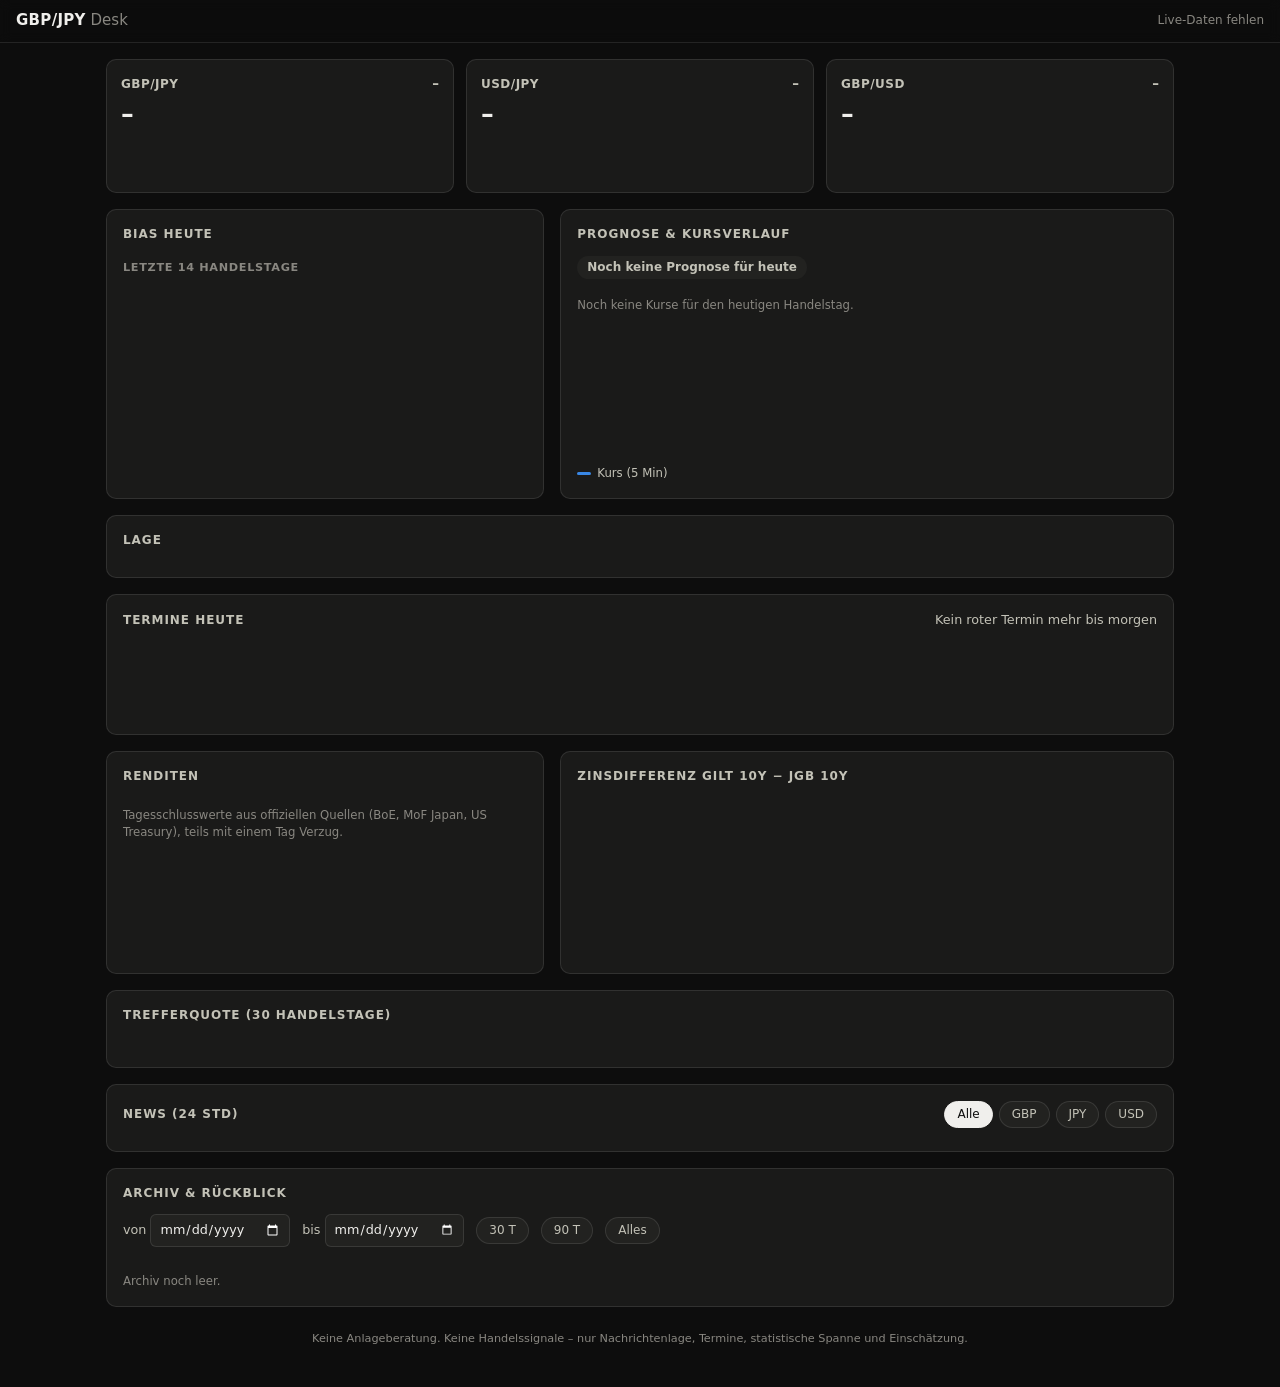
==== web/index.html @ 7fa18aa7 "FX-Server: Alarm, Morgenreport, Trefferauswertung, Dashboard, Auto-Update Co-Authored-By: Claude Opu" ====
<!doctype html>
<html lang="de">
<head>
<meta charset="utf-8">
<meta name="viewport" content="width=device-width, initial-scale=1, viewport-fit=cover">
<meta name="robots" content="noindex, nofollow, noarchive">
<meta name="referrer" content="no-referrer">
<meta name="theme-color" content="#0d0d0d">
<title>GBP/JPY Desk</title>
<link rel="icon" href="data:image/svg+xml,%3Csvg xmlns=%22http://www.w3.org/2000/svg%22 viewBox=%220 0 16 16%22%3E%3Crect width=%2216%22 height=%2216%22 rx=%223%22 fill=%22%231a1a19%22/%3E%3Cpath d=%22M2 11 L6 7 L9 9 L14 4%22 stroke=%22%233987e5%22 stroke-width=%222%22 fill=%22none%22/%3E%3C/svg%3E">
<link rel="stylesheet" href="style.css">
</head>
<body>
<header class="top">
  <div class="brand"><span class="pair">GBP/JPY</span> <span class="desk">Desk</span></div>
  <div class="meta"><span id="stand">lädt …</span></div>
</header>

<main>
  <!-- Live-Kacheln -->
  <section class="tiles" id="tiles" aria-label="Live-Kurse"></section>

  <!-- Bias + Prognose -->
  <section class="grid2">
    <article class="card" id="bias-card">
      <h2>Bias heute</h2>
      <div id="bias"></div>
      <h3>Letzte 14 Handelstage</h3>
      <div id="bias-hist" class="biashist"></div>
    </article>
    <article class="card" id="prog-card">
      <h2>Prognose &amp; Kursverlauf</h2>
      <div id="prog-status"></div>
      <div id="prog-chart" class="chart"></div>
      <div id="prog-legend" class="legend"></div>
    </article>
  </section>

  <!-- Lage -->
  <section class="card" id="lage-card">
    <h2>Lage</h2>
    <div id="lage"></div>
  </section>

  <!-- Termine -->
  <section class="card" id="termine-card">
    <div class="cardhead"><h2>Termine heute</h2><div id="countdown" class="countdown"></div></div>
    <div id="timeline" class="timeline"></div>
    <div id="termin-detail" class="detail" hidden></div>
    <div id="termin-liste" class="tlist"></div>
  </section>

  <!-- Renditen -->
  <section class="grid2">
    <article class="card">
      <h2>Renditen</h2>
      <div class="tablebox"><table class="ytable" id="ytable"></table></div>
      <p class="hint">Tagesschlusswerte aus offiziellen Quellen (BoE, MoF Japan, US Treasury), teils mit einem Tag Verzug.</p>
    </article>
    <article class="card">
      <h2>Zinsdifferenz Gilt 10y − JGB 10y</h2>
      <div id="spread-chart" class="chart"></div>
    </article>
  </section>

  <!-- Treffer -->
  <section class="card" id="treffer-card">
    <h2>Trefferquote (30 Handelstage)</h2>
    <div id="kpis" class="kpis"></div>
    <div class="tablebox"><table class="etable" id="last10"></table></div>
  </section>

  <!-- News -->
  <section class="card">
    <div class="cardhead"><h2>News (24 Std)</h2>
      <div class="chips" id="news-filter" role="group" aria-label="Filter">
        <button class="chip on" data-f="ALL">Alle</button><button class="chip" data-f="GBP">GBP</button><button class="chip" data-f="JPY">JPY</button><button class="chip" data-f="USD">USD</button>
      </div></div>
    <ul id="news" class="news"></ul>
  </section>

  <!-- Archiv -->
  <section class="card" id="archiv-card">
    <h2>Archiv &amp; Rückblick</h2>
    <div class="filters">
      <label>von <input type="date" id="von"></label>
      <label>bis <input type="date" id="bis"></label>
      <button class="chip" id="zeitraum-30">30 T</button><button class="chip" id="zeitraum-90">90 T</button><button class="chip" id="zeitraum-all">Alles</button>
    </div>
    <div id="archiv-kpis" class="kpis small"></div>
    <div id="archiv-liste" class="archiv"></div>
  </section>

  <footer class="foot" id="foot">Keine Anlageberatung. Keine Handelssignale – nur Nachrichtenlage, Termine, statistische Spanne und Einschätzung.</footer>
</main>

<div id="tip" class="tip" hidden></div>
<script src="app.js"></script>
</body>
</html>
---- web/style.css ----
/* Dunkles Desk-Layout: ruhige Graustufen, Farbe nur für Daten und Status */
:root {
  color-scheme: dark;
  --page: #0d0d0d;
  --surface: #1a1a19;
  --surface-2: #222220;
  --ink: #f0efec;
  --ink-2: #c3c2b7;
  --muted: #898781;
  --grid: #2c2c2a;
  --axis: #383835;
  --line: rgba(255, 255, 255, 0.10);
  --series: #3987e5;      /* Kurs */
  --series-2: #d95926;    /* Zielkurs */
  --band: rgba(57, 135, 229, 0.16);
  --good: #0ca30c;
  --bad: #d03b3b;
  --warn: #fab219;
  --neutral: #6f6e68;
  --font: system-ui, -apple-system, "Segoe UI", Roboto, sans-serif;
  --mono: ui-monospace, "SF Mono", Menlo, Consolas, monospace;
}
* { box-sizing: border-box; }
html, body { margin: 0; background: var(--page); color: var(--ink); font-family: var(--font); font-size: 15px; line-height: 1.45; }
body { padding-bottom: env(safe-area-inset-bottom, 0px); }
h2 { font-size: 0.8rem; text-transform: uppercase; letter-spacing: 0.08em; color: var(--ink-2); margin: 0 0 12px; font-weight: 600; }
h3 { font-size: 0.75rem; text-transform: uppercase; letter-spacing: 0.06em; color: var(--muted); margin: 16px 0 8px; font-weight: 600; }
button { font: inherit; color: inherit; }
a { color: var(--ink); }

.top { position: sticky; top: 0; z-index: 5; display: flex; justify-content: space-between; align-items: center; gap: 12px;
  padding: calc(env(safe-area-inset-top, 0px) + 10px) 16px 10px; background: rgba(13,13,13,0.92); backdrop-filter: blur(6px);
  border-bottom: 1px solid var(--line); }
.brand .pair { font-weight: 700; letter-spacing: 0.02em; }
.brand .desk { color: var(--muted); }
.meta { font-size: 0.8rem; color: var(--muted); text-align: right; }
.meta .dot { display: inline-block; width: 8px; height: 8px; border-radius: 50%; margin-right: 6px; background: var(--good); }
.meta .dot.stale { background: var(--warn); }

main { max-width: 1100px; margin: 0 auto; padding: 16px; display: flex; flex-direction: column; gap: 16px; }
.card { background: var(--surface); border: 1px solid var(--line); border-radius: 10px; padding: 16px; min-width: 0; }
.cardhead { display: flex; justify-content: space-between; align-items: baseline; gap: 12px; flex-wrap: wrap; margin-bottom: 4px; }
.cardhead h2 { margin-bottom: 8px; }
.grid2 { display: grid; grid-template-columns: minmax(0, 1fr) minmax(0, 1.4fr); gap: 16px; }
@media (max-width: 820px) { .grid2 { grid-template-columns: minmax(0, 1fr); } }
.hint { color: var(--muted); font-size: 0.78rem; margin: 10px 0 0; }

/* Kacheln */
.tiles { display: grid; grid-template-columns: repeat(3, minmax(0, 1fr)); gap: 12px; }
@media (max-width: 620px) { .tiles { grid-template-columns: minmax(0, 1fr); } }
.tile { background: var(--surface); border: 1px solid var(--line); border-radius: 10px; padding: 14px 14px 10px; display: grid;
  grid-template-columns: 1fr auto; gap: 2px 12px; align-items: end; }
.tile .name { color: var(--ink-2); font-size: 0.8rem; font-weight: 600; letter-spacing: 0.04em; }
.tile .price { font-size: 1.7rem; font-weight: 650; font-variant-numeric: tabular-nums; }
.tile .chg { font-size: 0.9rem; font-weight: 600; font-variant-numeric: tabular-nums; text-align: right; }
.tile .spark { grid-column: 1 / -1; height: 42px; margin-top: 6px; }
.up { color: var(--good); } .down { color: var(--bad); } .flat { color: var(--ink-2); }

/* Bias */
.gauge { position: relative; margin: 8px 0 6px; }
.gauge .bar { display: grid; grid-template-columns: repeat(5, 1fr); gap: 2px; height: 14px; border-radius: 7px; overflow: hidden; }
.gauge .bar span { opacity: 0.35; }
.gauge .bar span.on { opacity: 1; }
.gauge .labels { display: grid; grid-template-columns: repeat(5, 1fr); font-size: 0.68rem; color: var(--muted); margin-top: 6px; text-align: center; }
.gauge .needle { position: absolute; top: -6px; width: 4px; height: 26px; background: var(--ink); border-radius: 2px; transform: translateX(-50%);
  box-shadow: 0 0 0 2px var(--surface); }
.biasword { font-size: 1.6rem; font-weight: 700; margin: 4px 0 2px; }
.reason { color: var(--ink-2); margin: 6px 0 0; }
.biashist { display: grid; grid-template-columns: repeat(14, minmax(0, 1fr)); gap: 4px; }
.biashist .d { display: flex; flex-direction: column; align-items: center; gap: 3px; font-size: 0.62rem; color: var(--muted); cursor: default; }
.biashist .sq { width: 100%; aspect-ratio: 1; max-width: 26px; border-radius: 4px; display: grid; place-items: center; font-size: 0.7rem; color: var(--page); font-weight: 700; }

/* Charts */
.chart { width: 100%; min-height: 160px; position: relative; }
.chart svg { display: block; width: 100%; height: auto; overflow: visible; }
.chart text { fill: var(--muted); font-size: 10px; font-family: var(--font); font-variant-numeric: tabular-nums; }
.legend { display: flex; flex-wrap: wrap; gap: 6px 16px; font-size: 0.78rem; color: var(--ink-2); margin-top: 8px; }
.legend i { display: inline-block; width: 14px; height: 3px; border-radius: 2px; vertical-align: middle; margin-right: 6px; }
.legend i.band { height: 10px; background: var(--band); border: 1px solid rgba(57,135,229,0.5); }
.pill { display: inline-flex; align-items: center; gap: 6px; padding: 3px 10px; border-radius: 999px; font-size: 0.8rem; font-weight: 600; margin-bottom: 8px; }
.pill.good { background: rgba(12,163,12,0.15); color: #5fd45f; }
.pill.bad { background: rgba(208,59,59,0.18); color: #f08a8a; }
.pill.neutral { background: var(--surface-2); color: var(--ink-2); }
.tip { position: fixed; z-index: 20; pointer-events: none; background: #2a2a28; border: 1px solid var(--line); color: var(--ink);
  border-radius: 6px; padding: 6px 8px; font-size: 0.78rem; white-space: nowrap; font-variant-numeric: tabular-nums; }

/* Lage */
#lage p { margin: 0 0 8px; max-width: 75ch; }
#lage b { color: var(--ink-2); font-weight: 600; margin-right: 4px; }
.missing { color: var(--warn); font-size: 0.82rem; }

/* Termine */
.countdown { font-size: 0.85rem; color: var(--ink-2); font-variant-numeric: tabular-nums; }
.countdown b { color: var(--ink); }
.timeline { position: relative; height: 64px; margin: 10px 4px 4px; }
.timeline .axis { position: absolute; left: 0; right: 0; top: 30px; height: 2px; background: var(--axis); }
.timeline .tick { position: absolute; top: 40px; font-size: 0.65rem; color: var(--muted); transform: translateX(-50%); }
.timeline .now { position: absolute; top: 8px; height: 46px; width: 2px; background: var(--ink); }
.timeline .now::after { content: "jetzt"; position: absolute; top: -10px; left: 50%; transform: translateX(-50%); font-size: 0.6rem; color: var(--ink-2); }
.timeline .ev { position: absolute; top: 22px; width: 18px; height: 18px; margin-left: -9px; border-radius: 50%; border: 2px solid var(--surface);
  cursor: pointer; display: grid; place-items: center; font-size: 10px; padding: 0; }
.timeline .ev.high { background: var(--bad); } .timeline .ev.medium { background: var(--warn); }
.timeline .ev.past { opacity: 0.45; }
.timeline .ev:focus-visible, .chip:focus-visible, input:focus-visible { outline: 2px solid var(--series); outline-offset: 2px; }
.detail { background: var(--surface-2); border-radius: 8px; padding: 10px 12px; margin: 8px 0; font-size: 0.88rem; }
.detail .t { font-weight: 600; }
.detail .vals { display: flex; gap: 14px; flex-wrap: wrap; color: var(--ink-2); margin: 4px 0; font-variant-numeric: tabular-nums; }
.tlist { display: flex; flex-direction: column; margin-top: 6px; }
.tlist .row { display: grid; grid-template-columns: 46px 16px 28px minmax(0, 1fr); gap: 8px; align-items: baseline; padding: 7px 0;
  border-top: 1px solid var(--grid); font-size: 0.88rem; cursor: pointer; }
.tlist .row .time { font-variant-numeric: tabular-nums; color: var(--ink-2); }
.tlist .row .imp { width: 10px; height: 10px; border-radius: 50%; align-self: center; }
.tlist .row .imp.high { background: var(--bad); } .tlist .row .imp.medium { background: var(--warn); }
.tlist .row .fx { color: var(--muted); font-size: 0.75rem; }
.tlist .row.past { color: var(--muted); }
.tlist .empty { color: var(--muted); padding: 8px 0; }

/* Tabellen */
.tablebox { overflow-x: auto; }
table { width: 100%; border-collapse: collapse; font-size: 0.86rem; font-variant-numeric: tabular-nums; }
th { text-align: left; color: var(--muted); font-weight: 500; font-size: 0.72rem; text-transform: uppercase; letter-spacing: 0.05em; padding: 6px 8px; border-bottom: 1px solid var(--axis); }
td { padding: 7px 8px; border-bottom: 1px solid var(--grid); white-space: nowrap; }
td.num, th.num { text-align: right; }
td.spark { width: 110px; }
.ok { color: #5fd45f; } .no { color: #f08a8a; }

/* KPIs */
.kpis { display: grid; grid-template-columns: repeat(4, minmax(0, 1fr)); gap: 12px; margin-bottom: 14px; }
@media (max-width: 620px) { .kpis { grid-template-columns: repeat(2, minmax(0, 1fr)); } }
.kpi { background: var(--surface-2); border-radius: 8px; padding: 10px 12px; }
.kpi .v { font-size: 1.5rem; font-weight: 650; }
.kpi .l { font-size: 0.75rem; color: var(--muted); }
.kpi .c { font-size: 0.72rem; color: var(--ink-2); margin-top: 2px; }
.kpis.small .v { font-size: 1.2rem; }

/* News */
.chips { display: flex; gap: 6px; flex-wrap: wrap; }
.chip { background: var(--surface-2); border: 1px solid var(--line); border-radius: 999px; padding: 4px 12px; font-size: 0.8rem; cursor: pointer; color: var(--ink-2); }
.chip.on { background: var(--ink); color: var(--page); border-color: var(--ink); }
.news { list-style: none; margin: 0; padding: 0; }
.news li { padding: 10px 0; border-top: 1px solid var(--grid); }
.news .head { display: flex; gap: 8px; font-size: 0.75rem; color: var(--muted); flex-wrap: wrap; align-items: center; }
.news .title { display: block; margin: 3px 0; color: var(--ink); text-decoration: none; font-weight: 550; }
.news .title:hover { text-decoration: underline; }
.news .note { color: var(--ink-2); font-size: 0.86rem; }
.tag { border-radius: 4px; padding: 1px 6px; font-size: 0.7rem; font-weight: 700; }
.tag.plus { background: rgba(12,163,12,0.15); color: #5fd45f; }
.tag.minus { background: rgba(208,59,59,0.18); color: #f08a8a; }
.tag.neutral { background: var(--surface-2); color: var(--ink-2); }

/* Archiv */
.filters { display: flex; gap: 8px 12px; flex-wrap: wrap; align-items: center; margin-bottom: 12px; font-size: 0.85rem; color: var(--ink-2); }
.filters input { background: var(--surface-2); color: var(--ink); border: 1px solid var(--line); border-radius: 6px; padding: 5px 8px; font: inherit; }
.archiv details { border-top: 1px solid var(--grid); padding: 8px 0; }
.archiv summary { cursor: pointer; display: grid; grid-template-columns: 92px minmax(0, 1fr) auto; gap: 10px; align-items: baseline; font-size: 0.88rem; font-variant-numeric: tabular-nums; }
.archiv summary .b { color: var(--ink-2); overflow: hidden; text-overflow: ellipsis; white-space: nowrap; }
.archiv pre { white-space: pre-wrap; font-family: var(--font); font-size: 0.84rem; color: var(--ink-2); background: var(--surface-2); padding: 10px 12px; border-radius: 8px; margin: 8px 0 0; }
.foot { color: var(--muted); font-size: 0.75rem; text-align: center; padding: 8px 0 24px; }
@media (prefers-reduced-motion: reduce) { * { transition: none !important; animation: none !important; } }
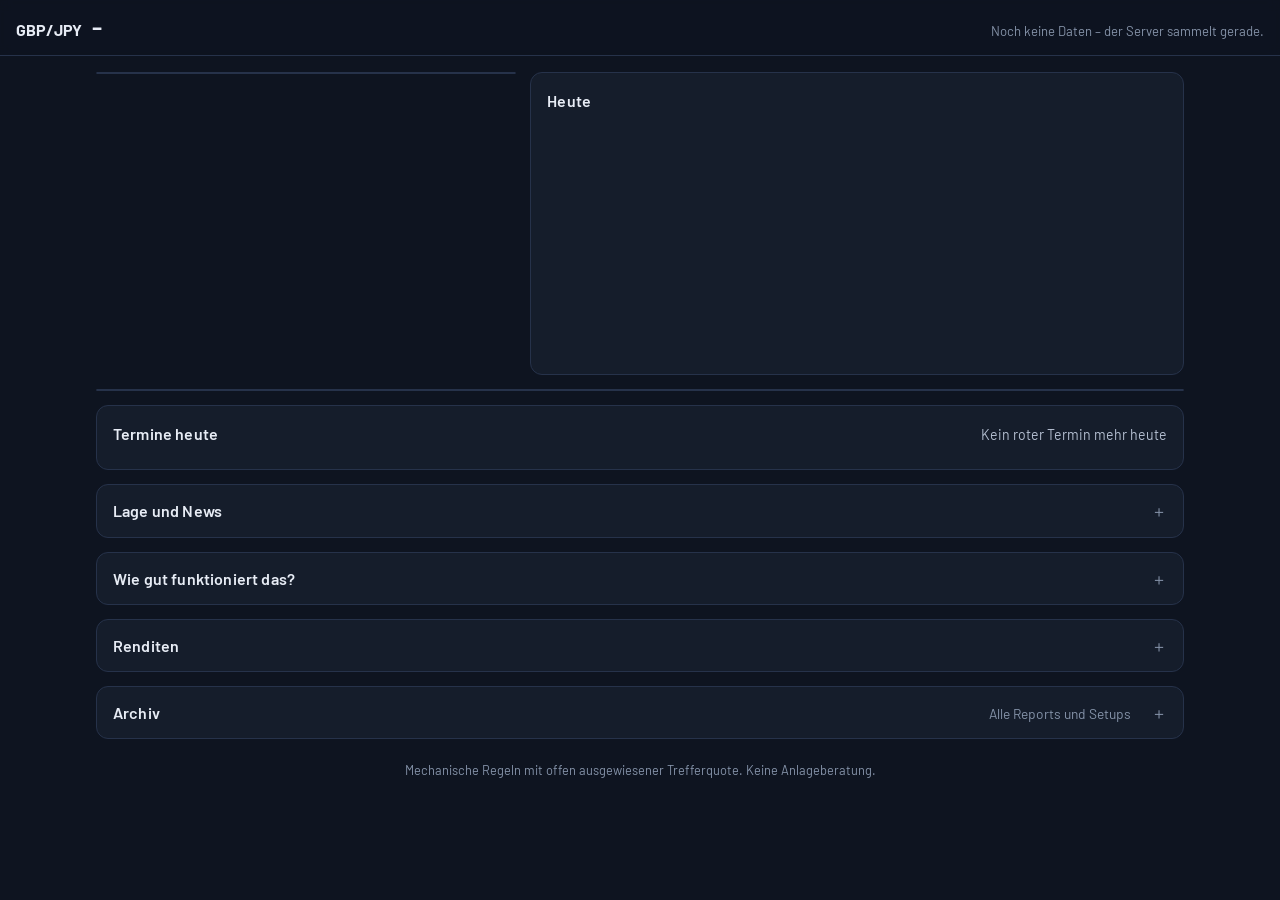
==== commit d68d130f: "Tages-Setup mit Backtest, kalibrierte Prognose, neues Dashboard - Backtest von 5 Setups auf GBP/JPY " ====
--- a/web/index.html
+++ b/web/index.html
@@ -5,93 +5,79 @@
 <meta name="viewport" content="width=device-width, initial-scale=1, viewport-fit=cover">
 <meta name="robots" content="noindex, nofollow, noarchive">
 <meta name="referrer" content="no-referrer">
-<meta name="theme-color" content="#0d0d0d">
-<title>GBP/JPY Desk</title>
-<link rel="icon" href="data:image/svg+xml,%3Csvg xmlns=%22http://www.w3.org/2000/svg%22 viewBox=%220 0 16 16%22%3E%3Crect width=%2216%22 height=%2216%22 rx=%223%22 fill=%22%231a1a19%22/%3E%3Cpath d=%22M2 11 L6 7 L9 9 L14 4%22 stroke=%22%233987e5%22 stroke-width=%222%22 fill=%22none%22/%3E%3C/svg%3E">
+<meta name="theme-color" content="#0e1420">
+<title>GBP/JPY Tagesplan</title>
+<link rel="icon" href="data:image/svg+xml,%3Csvg xmlns=%22http://www.w3.org/2000/svg%22 viewBox=%220 0 16 16%22%3E%3Crect width=%2216%22 height=%2216%22 rx=%223%22 fill=%22%230e1420%22/%3E%3Cpath d=%22M2 11 L6 7 L9 9 L14 4%22 stroke=%22%23f2b84b%22 stroke-width=%222%22 fill=%22none%22/%3E%3C/svg%3E">
+<link rel="preconnect" href="https://fonts.googleapis.com">
+<link rel="preconnect" href="https://fonts.gstatic.com" crossorigin>
+<link rel="stylesheet" href="https://fonts.googleapis.com/css2?family=Barlow:wght@400;500;600;700&family=Barlow+Semi+Condensed:wght@500;600;700&display=swap">
 <link rel="stylesheet" href="style.css">
 </head>
 <body>
-<header class="top">
-  <div class="brand"><span class="pair">GBP/JPY</span> <span class="desk">Desk</span></div>
-  <div class="meta"><span id="stand">lädt …</span></div>
+<header class="kopf">
+  <div class="kurs">
+    <span class="paar">GBP/JPY</span>
+    <span class="preis" id="k-preis">–</span>
+    <span class="chg" id="k-chg"></span>
+  </div>
+  <div class="stand" id="stand">lädt …</div>
 </header>
 
 <main>
-  <!-- Live-Kacheln -->
-  <section class="tiles" id="tiles" aria-label="Live-Kurse"></section>
+  <div class="oben">
+    <section class="ticket" id="ticket" aria-live="polite"></section>
+    <section class="karte chartkarte">
+      <div class="chartkopf"><h2>Heute</h2><div class="legende" id="legende"></div></div>
+      <div id="chart" class="chart"></div>
+    </section>
+  </div>
 
-  <!-- Bias + Prognose -->
-  <section class="grid2">
-    <article class="card" id="bias-card">
-      <h2>Bias heute</h2>
-      <div id="bias"></div>
-      <h3>Letzte 14 Handelstage</h3>
-      <div id="bias-hist" class="biashist"></div>
-    </article>
-    <article class="card" id="prog-card">
-      <h2>Prognose &amp; Kursverlauf</h2>
-      <div id="prog-status"></div>
-      <div id="prog-chart" class="chart"></div>
-      <div id="prog-legend" class="legend"></div>
-    </article>
+  <section class="blick" id="blick" aria-label="Tag auf einen Blick"></section>
+
+  <section class="karte">
+    <div class="zeile-kopf"><h2>Termine heute</h2><span class="countdown" id="countdown"></span></div>
+    <div id="termine"></div>
   </section>
 
-  <!-- Lage -->
-  <section class="card" id="lage-card">
-    <h2>Lage</h2>
-    <div id="lage"></div>
-  </section>
+  <details class="mehr" id="d-lage">
+    <summary><h2>Lage und News</h2><span class="sumhint" id="sum-lage"></span></summary>
+    <div class="inhalt">
+      <div id="lage"></div>
+      <div class="filter" id="news-filter" role="group" aria-label="News filtern">
+        <button class="chip an" data-f="ALL">Alle</button><button class="chip" data-f="GBP">GBP</button><button class="chip" data-f="JPY">JPY</button><button class="chip" data-f="USD">USD</button>
+      </div>
+      <ul id="news" class="news"></ul>
+    </div>
+  </details>
 
-  <!-- Termine -->
-  <section class="card" id="termine-card">
-    <div class="cardhead"><h2>Termine heute</h2><div id="countdown" class="countdown"></div></div>
-    <div id="timeline" class="timeline"></div>
-    <div id="termin-detail" class="detail" hidden></div>
-    <div id="termin-liste" class="tlist"></div>
-  </section>
+  <details class="mehr" id="d-bilanz">
+    <summary><h2>Wie gut funktioniert das?</h2><span class="sumhint" id="sum-bilanz"></span></summary>
+    <div class="inhalt" id="bilanz"></div>
+  </details>
 
-  <!-- Renditen -->
-  <section class="grid2">
-    <article class="card">
-      <h2>Renditen</h2>
-      <div class="tablebox"><table class="ytable" id="ytable"></table></div>
-      <p class="hint">Tagesschlusswerte aus offiziellen Quellen (BoE, MoF Japan, US Treasury), teils mit einem Tag Verzug.</p>
-    </article>
-    <article class="card">
-      <h2>Zinsdifferenz Gilt 10y − JGB 10y</h2>
-      <div id="spread-chart" class="chart"></div>
-    </article>
-  </section>
+  <details class="mehr">
+    <summary><h2>Renditen</h2><span class="sumhint" id="sum-renditen"></span></summary>
+    <div class="inhalt">
+      <div class="tabbox"><table id="renditen"></table></div>
+      <h3>Zinsabstand Gilt 10y minus JGB 10y</h3>
+      <div id="spread" class="chart klein"></div>
+    </div>
+  </details>
 
-  <!-- Treffer -->
-  <section class="card" id="treffer-card">
-    <h2>Trefferquote (30 Handelstage)</h2>
-    <div id="kpis" class="kpis"></div>
-    <div class="tablebox"><table class="etable" id="last10"></table></div>
-  </section>
+  <details class="mehr" id="d-archiv">
+    <summary><h2>Archiv</h2><span class="sumhint">Alle Reports und Setups</span></summary>
+    <div class="inhalt">
+      <div class="filter">
+        <label>von <input type="date" id="von"></label>
+        <label>bis <input type="date" id="bis"></label>
+        <button class="chip" id="z30">30 Tage</button><button class="chip" id="z90">90 Tage</button><button class="chip" id="zalle">Alles</button>
+      </div>
+      <div id="archiv-kpis" class="kpis"></div>
+      <div id="archiv"></div>
+    </div>
+  </details>
 
-  <!-- News -->
-  <section class="card">
-    <div class="cardhead"><h2>News (24 Std)</h2>
-      <div class="chips" id="news-filter" role="group" aria-label="Filter">
-        <button class="chip on" data-f="ALL">Alle</button><button class="chip" data-f="GBP">GBP</button><button class="chip" data-f="JPY">JPY</button><button class="chip" data-f="USD">USD</button>
-      </div></div>
-    <ul id="news" class="news"></ul>
-  </section>
-
-  <!-- Archiv -->
-  <section class="card" id="archiv-card">
-    <h2>Archiv &amp; Rückblick</h2>
-    <div class="filters">
-      <label>von <input type="date" id="von"></label>
-      <label>bis <input type="date" id="bis"></label>
-      <button class="chip" id="zeitraum-30">30 T</button><button class="chip" id="zeitraum-90">90 T</button><button class="chip" id="zeitraum-all">Alles</button>
-    </div>
-    <div id="archiv-kpis" class="kpis small"></div>
-    <div id="archiv-liste" class="archiv"></div>
-  </section>
-
-  <footer class="foot" id="foot">Keine Anlageberatung. Keine Handelssignale – nur Nachrichtenlage, Termine, statistische Spanne und Einschätzung.</footer>
+  <p class="fuss" id="fuss">Mechanische Regeln mit offen ausgewiesener Trefferquote. Keine Anlageberatung.</p>
 </main>
 
 <div id="tip" class="tip" hidden></div>
--- a/web/style.css
+++ b/web/style.css
@@ -1,159 +1,151 @@
-/* Dunkles Desk-Layout: ruhige Graustufen, Farbe nur für Daten und Status */
+/* Tagesplan: tiefes Tintenblau, Farbe nur mit Bedeutung (Amber = Entry, Grün = Ziel/Long, Rot = Stop/Short) */
 :root {
   color-scheme: dark;
-  --page: #0d0d0d;
-  --surface: #1a1a19;
-  --surface-2: #222220;
-  --ink: #f0efec;
-  --ink-2: #c3c2b7;
-  --muted: #898781;
-  --grid: #2c2c2a;
-  --axis: #383835;
-  --line: rgba(255, 255, 255, 0.10);
-  --series: #3987e5;      /* Kurs */
-  --series-2: #d95926;    /* Zielkurs */
-  --band: rgba(57, 135, 229, 0.16);
-  --good: #0ca30c;
-  --bad: #d03b3b;
-  --warn: #fab219;
-  --neutral: #6f6e68;
-  --font: system-ui, -apple-system, "Segoe UI", Roboto, sans-serif;
-  --mono: ui-monospace, "SF Mono", Menlo, Consolas, monospace;
+  --grund: #0e1420;
+  --flaeche: #151d2b;
+  --flaeche-2: #1c2638;
+  --linie: #26324a;
+  --raster: #1f2a3e;
+  --text: #e7ecf5;
+  --text-2: #b4bfd1;
+  --leise: #8593a9;
+  --entry: #f2b84b;
+  --ziel: #2fbf71;
+  --stop: #e5484d;
+  --kurs: #7fb2ff;
+  --band: rgba(127, 178, 255, 0.10);
+  --asien: rgba(242, 184, 75, 0.10);
+  --schrift: "Barlow", system-ui, -apple-system, "Segoe UI", sans-serif;
+  --zahl: "Barlow Semi Condensed", "Barlow", system-ui, sans-serif;
 }
 * { box-sizing: border-box; }
-html, body { margin: 0; background: var(--page); color: var(--ink); font-family: var(--font); font-size: 15px; line-height: 1.45; }
+html, body { margin: 0; background: var(--grund); color: var(--text); font-family: var(--schrift); font-size: 16px; line-height: 1.45; }
 body { padding-bottom: env(safe-area-inset-bottom, 0px); }
-h2 { font-size: 0.8rem; text-transform: uppercase; letter-spacing: 0.08em; color: var(--ink-2); margin: 0 0 12px; font-weight: 600; }
-h3 { font-size: 0.75rem; text-transform: uppercase; letter-spacing: 0.06em; color: var(--muted); margin: 16px 0 8px; font-weight: 600; }
+h2 { font-size: 1rem; font-weight: 600; margin: 0; letter-spacing: 0.01em; }
+h3 { font-size: 0.9rem; font-weight: 600; color: var(--text-2); margin: 18px 0 8px; }
 button { font: inherit; color: inherit; }
-a { color: var(--ink); }
+a { color: var(--text); }
+.num { font-family: var(--zahl); font-variant-numeric: tabular-nums; }
+:focus-visible { outline: 2px solid var(--entry); outline-offset: 2px; }
 
-.top { position: sticky; top: 0; z-index: 5; display: flex; justify-content: space-between; align-items: center; gap: 12px;
-  padding: calc(env(safe-area-inset-top, 0px) + 10px) 16px 10px; background: rgba(13,13,13,0.92); backdrop-filter: blur(6px);
-  border-bottom: 1px solid var(--line); }
-.brand .pair { font-weight: 700; letter-spacing: 0.02em; }
-.brand .desk { color: var(--muted); }
-.meta { font-size: 0.8rem; color: var(--muted); text-align: right; }
-.meta .dot { display: inline-block; width: 8px; height: 8px; border-radius: 50%; margin-right: 6px; background: var(--good); }
-.meta .dot.stale { background: var(--warn); }
+/* Kopf */
+.kopf { position: sticky; top: 0; z-index: 5; display: flex; justify-content: space-between; align-items: baseline; gap: 12px;
+  padding: calc(env(safe-area-inset-top, 0px) + 10px) 16px 10px; background: rgba(14, 20, 32, 0.94); backdrop-filter: blur(6px);
+  border-bottom: 1px solid var(--linie); flex-wrap: wrap; }
+.kurs { display: flex; align-items: baseline; gap: 10px; }
+.paar { font-weight: 700; }
+.preis { font-family: var(--zahl); font-size: 1.5rem; font-weight: 600; font-variant-numeric: tabular-nums; }
+.chg { font-family: var(--zahl); font-weight: 600; font-variant-numeric: tabular-nums; }
+.stand { font-size: 0.82rem; color: var(--leise); }
+.stand .punkt { display: inline-block; width: 8px; height: 8px; border-radius: 50%; background: var(--ziel); margin-right: 6px; vertical-align: 1px; }
+.stand .punkt.alt { background: var(--entry); }
+.auf { color: var(--ziel); } .ab { color: var(--stop); } .flach { color: var(--text-2); }
 
-main { max-width: 1100px; margin: 0 auto; padding: 16px; display: flex; flex-direction: column; gap: 16px; }
-.card { background: var(--surface); border: 1px solid var(--line); border-radius: 10px; padding: 16px; min-width: 0; }
-.cardhead { display: flex; justify-content: space-between; align-items: baseline; gap: 12px; flex-wrap: wrap; margin-bottom: 4px; }
-.cardhead h2 { margin-bottom: 8px; }
-.grid2 { display: grid; grid-template-columns: minmax(0, 1fr) minmax(0, 1.4fr); gap: 16px; }
-@media (max-width: 820px) { .grid2 { grid-template-columns: minmax(0, 1fr); } }
-.hint { color: var(--muted); font-size: 0.78rem; margin: 10px 0 0; }
+main { max-width: 1120px; margin: 0 auto; padding: 16px; display: flex; flex-direction: column; gap: 14px; }
+.oben { display: grid; grid-template-columns: minmax(0, 0.9fr) minmax(0, 1.4fr); gap: 14px; align-items: start; }
+@media (max-width: 860px) { .oben { grid-template-columns: minmax(0, 1fr); } }
+.karte { background: var(--flaeche); border: 1px solid var(--linie); border-radius: 12px; padding: 16px; min-width: 0; }
 
-/* Kacheln */
-.tiles { display: grid; grid-template-columns: repeat(3, minmax(0, 1fr)); gap: 12px; }
-@media (max-width: 620px) { .tiles { grid-template-columns: minmax(0, 1fr); } }
-.tile { background: var(--surface); border: 1px solid var(--line); border-radius: 10px; padding: 14px 14px 10px; display: grid;
-  grid-template-columns: 1fr auto; gap: 2px 12px; align-items: end; }
-.tile .name { color: var(--ink-2); font-size: 0.8rem; font-weight: 600; letter-spacing: 0.04em; }
-.tile .price { font-size: 1.7rem; font-weight: 650; font-variant-numeric: tabular-nums; }
-.tile .chg { font-size: 0.9rem; font-weight: 600; font-variant-numeric: tabular-nums; text-align: right; }
-.tile .spark { grid-column: 1 / -1; height: 42px; margin-top: 6px; }
-.up { color: var(--good); } .down { color: var(--bad); } .flat { color: var(--ink-2); }
+/* Order-Zettel */
+.ticket { background: var(--flaeche); border: 1px solid var(--linie); border-radius: 12px; overflow: hidden; min-width: 0; }
+.ticket .t-kopf { padding: 16px 18px 12px; border-bottom: 1px dashed var(--linie); }
+.ticket .t-art { font-size: 0.85rem; color: var(--text-2); }
+.ticket .t-richtung { font-family: var(--zahl); font-size: 2.6rem; font-weight: 700; line-height: 1.05; margin: 2px 0 6px; letter-spacing: 0.01em; }
+@media (max-width: 520px) { .ticket .t-richtung { font-size: 2.1rem; } }
+.ticket .t-richtung.long { color: var(--ziel); } .ticket .t-richtung.short { color: var(--stop); } .ticket .t-richtung.keins { color: var(--text-2); font-size: 1.9rem; }
+.status { display: inline-flex; align-items: center; gap: 8px; font-size: 0.9rem; font-weight: 600; padding: 4px 10px; border-radius: 999px; background: var(--flaeche-2); }
+.status.wartet { color: var(--entry); } .status.laeuft { color: var(--kurs); } .status.tp { color: var(--ziel); } .status.sl { color: var(--stop); } .status.neutral { color: var(--text-2); }
+.levels { display: grid; grid-template-columns: auto 1fr auto; gap: 0; }
+.levels > div { padding: 11px 18px; border-bottom: 1px solid var(--raster); display: contents; }
+.lv { display: grid; grid-template-columns: 76px minmax(0, 1fr) auto; align-items: baseline; gap: 10px; padding: 12px 18px; border-bottom: 1px solid var(--raster); }
+.lv .n { color: var(--text-2); font-size: 0.9rem; display: flex; align-items: center; gap: 8px; }
+.lv .n i { width: 10px; height: 3px; border-radius: 2px; display: inline-block; }
+.lv .p { font-family: var(--zahl); font-size: 1.45rem; font-weight: 600; font-variant-numeric: tabular-nums; }
+.lv .d { font-family: var(--zahl); font-size: 0.95rem; color: var(--text-2); font-variant-numeric: tabular-nums; }
+.ticket .t-fuss { padding: 12px 18px 16px; font-size: 0.86rem; color: var(--text-2); display: flex; flex-direction: column; gap: 4px; }
+.ticket .t-fuss b { color: var(--text); font-weight: 600; }
+.ticket .grund { padding: 14px 18px 16px; color: var(--text-2); }
+.ticket .grund p { margin: 0 0 6px; }
 
-/* Bias */
-.gauge { position: relative; margin: 8px 0 6px; }
-.gauge .bar { display: grid; grid-template-columns: repeat(5, 1fr); gap: 2px; height: 14px; border-radius: 7px; overflow: hidden; }
-.gauge .bar span { opacity: 0.35; }
-.gauge .bar span.on { opacity: 1; }
-.gauge .labels { display: grid; grid-template-columns: repeat(5, 1fr); font-size: 0.68rem; color: var(--muted); margin-top: 6px; text-align: center; }
-.gauge .needle { position: absolute; top: -6px; width: 4px; height: 26px; background: var(--ink); border-radius: 2px; transform: translateX(-50%);
-  box-shadow: 0 0 0 2px var(--surface); }
-.biasword { font-size: 1.6rem; font-weight: 700; margin: 4px 0 2px; }
-.reason { color: var(--ink-2); margin: 6px 0 0; }
-.biashist { display: grid; grid-template-columns: repeat(14, minmax(0, 1fr)); gap: 4px; }
-.biashist .d { display: flex; flex-direction: column; align-items: center; gap: 3px; font-size: 0.62rem; color: var(--muted); cursor: default; }
-.biashist .sq { width: 100%; aspect-ratio: 1; max-width: 26px; border-radius: 4px; display: grid; place-items: center; font-size: 0.7rem; color: var(--page); font-weight: 700; }
+/* Chart */
+.chartkopf { display: flex; justify-content: space-between; align-items: baseline; gap: 10px; flex-wrap: wrap; margin-bottom: 6px; }
+.legende { display: flex; gap: 4px 14px; flex-wrap: wrap; font-size: 0.78rem; color: var(--text-2); }
+.legende i { display: inline-block; width: 14px; height: 3px; border-radius: 2px; margin-right: 5px; vertical-align: middle; }
+.legende i.kasten { height: 10px; border-radius: 2px; }
+.chart { width: 100%; position: relative; min-height: 240px; }
+.chart.klein { min-height: 160px; }
+.chart svg { display: block; width: 100%; height: auto; }
+.chart text { font-family: var(--zahl); font-size: 11px; fill: var(--leise); font-variant-numeric: tabular-nums; }
+.leer { color: var(--leise); padding: 24px 0; }
+.tip { position: fixed; z-index: 20; pointer-events: none; background: #233049; border: 1px solid var(--linie); border-radius: 6px; padding: 5px 8px;
+  font-family: var(--zahl); font-size: 0.85rem; white-space: nowrap; font-variant-numeric: tabular-nums; }
 
-/* Charts */
-.chart { width: 100%; min-height: 160px; position: relative; }
-.chart svg { display: block; width: 100%; height: auto; overflow: visible; }
-.chart text { fill: var(--muted); font-size: 10px; font-family: var(--font); font-variant-numeric: tabular-nums; }
-.legend { display: flex; flex-wrap: wrap; gap: 6px 16px; font-size: 0.78rem; color: var(--ink-2); margin-top: 8px; }
-.legend i { display: inline-block; width: 14px; height: 3px; border-radius: 2px; vertical-align: middle; margin-right: 6px; }
-.legend i.band { height: 10px; background: var(--band); border: 1px solid rgba(57,135,229,0.5); }
-.pill { display: inline-flex; align-items: center; gap: 6px; padding: 3px 10px; border-radius: 999px; font-size: 0.8rem; font-weight: 600; margin-bottom: 8px; }
-.pill.good { background: rgba(12,163,12,0.15); color: #5fd45f; }
-.pill.bad { background: rgba(208,59,59,0.18); color: #f08a8a; }
-.pill.neutral { background: var(--surface-2); color: var(--ink-2); }
-.tip { position: fixed; z-index: 20; pointer-events: none; background: #2a2a28; border: 1px solid var(--line); color: var(--ink);
-  border-radius: 6px; padding: 6px 8px; font-size: 0.78rem; white-space: nowrap; font-variant-numeric: tabular-nums; }
-
-/* Lage */
-#lage p { margin: 0 0 8px; max-width: 75ch; }
-#lage b { color: var(--ink-2); font-weight: 600; margin-right: 4px; }
-.missing { color: var(--warn); font-size: 0.82rem; }
+/* Tag auf einen Blick */
+.blick { display: grid; grid-template-columns: repeat(4, minmax(0, 1fr)); gap: 1px; background: var(--linie); border: 1px solid var(--linie); border-radius: 12px; overflow: hidden; }
+@media (max-width: 860px) { .blick { grid-template-columns: repeat(2, minmax(0, 1fr)); } }
+.blick > div { background: var(--flaeche); padding: 12px 14px; min-width: 0; }
+.blick .l { font-size: 0.8rem; color: var(--leise); }
+.blick .w { font-family: var(--zahl); font-size: 1.15rem; font-weight: 600; font-variant-numeric: tabular-nums; margin-top: 2px; }
+.blick .h { font-size: 0.78rem; color: var(--text-2); margin-top: 2px; }
 
 /* Termine */
-.countdown { font-size: 0.85rem; color: var(--ink-2); font-variant-numeric: tabular-nums; }
-.countdown b { color: var(--ink); }
-.timeline { position: relative; height: 64px; margin: 10px 4px 4px; }
-.timeline .axis { position: absolute; left: 0; right: 0; top: 30px; height: 2px; background: var(--axis); }
-.timeline .tick { position: absolute; top: 40px; font-size: 0.65rem; color: var(--muted); transform: translateX(-50%); }
-.timeline .now { position: absolute; top: 8px; height: 46px; width: 2px; background: var(--ink); }
-.timeline .now::after { content: "jetzt"; position: absolute; top: -10px; left: 50%; transform: translateX(-50%); font-size: 0.6rem; color: var(--ink-2); }
-.timeline .ev { position: absolute; top: 22px; width: 18px; height: 18px; margin-left: -9px; border-radius: 50%; border: 2px solid var(--surface);
-  cursor: pointer; display: grid; place-items: center; font-size: 10px; padding: 0; }
-.timeline .ev.high { background: var(--bad); } .timeline .ev.medium { background: var(--warn); }
-.timeline .ev.past { opacity: 0.45; }
-.timeline .ev:focus-visible, .chip:focus-visible, input:focus-visible { outline: 2px solid var(--series); outline-offset: 2px; }
-.detail { background: var(--surface-2); border-radius: 8px; padding: 10px 12px; margin: 8px 0; font-size: 0.88rem; }
-.detail .t { font-weight: 600; }
-.detail .vals { display: flex; gap: 14px; flex-wrap: wrap; color: var(--ink-2); margin: 4px 0; font-variant-numeric: tabular-nums; }
-.tlist { display: flex; flex-direction: column; margin-top: 6px; }
-.tlist .row { display: grid; grid-template-columns: 46px 16px 28px minmax(0, 1fr); gap: 8px; align-items: baseline; padding: 7px 0;
-  border-top: 1px solid var(--grid); font-size: 0.88rem; cursor: pointer; }
-.tlist .row .time { font-variant-numeric: tabular-nums; color: var(--ink-2); }
-.tlist .row .imp { width: 10px; height: 10px; border-radius: 50%; align-self: center; }
-.tlist .row .imp.high { background: var(--bad); } .tlist .row .imp.medium { background: var(--warn); }
-.tlist .row .fx { color: var(--muted); font-size: 0.75rem; }
-.tlist .row.past { color: var(--muted); }
-.tlist .empty { color: var(--muted); padding: 8px 0; }
+.zeile-kopf { display: flex; justify-content: space-between; align-items: baseline; gap: 10px; flex-wrap: wrap; margin-bottom: 8px; }
+.countdown { font-size: 0.88rem; color: var(--text-2); }
+.countdown b { font-family: var(--zahl); color: var(--entry); font-variant-numeric: tabular-nums; }
+.termin { display: grid; grid-template-columns: 50px 12px minmax(0, 1fr); gap: 10px; align-items: baseline; padding: 9px 0; border-top: 1px solid var(--raster); cursor: pointer; }
+.termin:first-child { border-top: 0; }
+.termin .z { font-family: var(--zahl); font-variant-numeric: tabular-nums; color: var(--text-2); }
+.termin .imp { width: 10px; height: 10px; border-radius: 50%; align-self: center; }
+.termin .imp.high { background: var(--stop); } .termin .imp.medium { background: var(--entry); }
+.termin.vorbei { color: var(--leise); }
+.termin .det { grid-column: 3; font-size: 0.86rem; color: var(--text-2); }
+.termin .det span { margin-right: 12px; font-family: var(--zahl); }
 
-/* Tabellen */
-.tablebox { overflow-x: auto; }
-table { width: 100%; border-collapse: collapse; font-size: 0.86rem; font-variant-numeric: tabular-nums; }
-th { text-align: left; color: var(--muted); font-weight: 500; font-size: 0.72rem; text-transform: uppercase; letter-spacing: 0.05em; padding: 6px 8px; border-bottom: 1px solid var(--axis); }
-td { padding: 7px 8px; border-bottom: 1px solid var(--grid); white-space: nowrap; }
-td.num, th.num { text-align: right; }
-td.spark { width: 110px; }
-.ok { color: #5fd45f; } .no { color: #f08a8a; }
+/* Aufklappbare Bereiche */
+.mehr { background: var(--flaeche); border: 1px solid var(--linie); border-radius: 12px; }
+.mehr summary { list-style: none; cursor: pointer; display: flex; justify-content: space-between; align-items: baseline; gap: 12px; padding: 14px 16px; }
+.mehr summary::-webkit-details-marker { display: none; }
+.mehr summary::after { content: "＋"; color: var(--leise); margin-left: 8px; }
+.mehr[open] summary::after { content: "－"; }
+.mehr .sumhint { color: var(--leise); font-size: 0.86rem; flex: 1; text-align: right; overflow: hidden; text-overflow: ellipsis; white-space: nowrap; }
+.mehr .inhalt { padding: 0 16px 16px; }
+#lage p { margin: 0 0 8px; max-width: 72ch; color: var(--text-2); }
+#lage p b { color: var(--text); font-weight: 600; margin-right: 4px; }
+.warn { color: var(--entry); font-size: 0.86rem; }
 
-/* KPIs */
-.kpis { display: grid; grid-template-columns: repeat(4, minmax(0, 1fr)); gap: 12px; margin-bottom: 14px; }
+.filter { display: flex; gap: 6px 10px; flex-wrap: wrap; align-items: center; margin: 12px 0; font-size: 0.88rem; color: var(--text-2); }
+.filter input { background: var(--flaeche-2); color: var(--text); border: 1px solid var(--linie); border-radius: 6px; padding: 5px 8px; font: inherit; }
+.chip { background: var(--flaeche-2); border: 1px solid var(--linie); border-radius: 999px; padding: 4px 12px; font-size: 0.85rem; cursor: pointer; color: var(--text-2); }
+.chip.an { background: var(--text); color: var(--grund); border-color: var(--text); }
+.news { list-style: none; margin: 0; padding: 0; }
+.news li { padding: 10px 0; border-top: 1px solid var(--raster); }
+.news .k { display: flex; gap: 10px; font-size: 0.8rem; color: var(--leise); flex-wrap: wrap; align-items: center; }
+.news a { display: block; margin: 3px 0; text-decoration: none; font-weight: 600; }
+.news a:hover { text-decoration: underline; }
+.news .e { color: var(--text-2); font-size: 0.9rem; }
+.tag { border-radius: 4px; padding: 1px 6px; font-size: 0.75rem; font-weight: 600; }
+.tag.plus { background: rgba(47, 191, 113, 0.14); color: var(--ziel); }
+.tag.minus { background: rgba(229, 72, 77, 0.16); color: #ff8a8d; }
+.tag.neutral { background: var(--flaeche-2); color: var(--text-2); }
+
+/* Tabellen + Kennzahlen */
+.tabbox { overflow-x: auto; }
+table { width: 100%; border-collapse: collapse; font-size: 0.9rem; }
+th { text-align: left; color: var(--leise); font-weight: 500; font-size: 0.8rem; padding: 6px 8px; border-bottom: 1px solid var(--linie); white-space: nowrap; }
+td { padding: 8px; border-bottom: 1px solid var(--raster); white-space: nowrap; font-variant-numeric: tabular-nums; }
+td.r, th.r { text-align: right; }
+td.wrap { white-space: normal; }
+.ok { color: var(--ziel); } .nein { color: #ff8a8d; }
+.kpis { display: grid; grid-template-columns: repeat(4, minmax(0, 1fr)); gap: 10px; margin: 6px 0 12px; }
 @media (max-width: 620px) { .kpis { grid-template-columns: repeat(2, minmax(0, 1fr)); } }
-.kpi { background: var(--surface-2); border-radius: 8px; padding: 10px 12px; }
-.kpi .v { font-size: 1.5rem; font-weight: 650; }
-.kpi .l { font-size: 0.75rem; color: var(--muted); }
-.kpi .c { font-size: 0.72rem; color: var(--ink-2); margin-top: 2px; }
-.kpis.small .v { font-size: 1.2rem; }
-
-/* News */
-.chips { display: flex; gap: 6px; flex-wrap: wrap; }
-.chip { background: var(--surface-2); border: 1px solid var(--line); border-radius: 999px; padding: 4px 12px; font-size: 0.8rem; cursor: pointer; color: var(--ink-2); }
-.chip.on { background: var(--ink); color: var(--page); border-color: var(--ink); }
-.news { list-style: none; margin: 0; padding: 0; }
-.news li { padding: 10px 0; border-top: 1px solid var(--grid); }
-.news .head { display: flex; gap: 8px; font-size: 0.75rem; color: var(--muted); flex-wrap: wrap; align-items: center; }
-.news .title { display: block; margin: 3px 0; color: var(--ink); text-decoration: none; font-weight: 550; }
-.news .title:hover { text-decoration: underline; }
-.news .note { color: var(--ink-2); font-size: 0.86rem; }
-.tag { border-radius: 4px; padding: 1px 6px; font-size: 0.7rem; font-weight: 700; }
-.tag.plus { background: rgba(12,163,12,0.15); color: #5fd45f; }
-.tag.minus { background: rgba(208,59,59,0.18); color: #f08a8a; }
-.tag.neutral { background: var(--surface-2); color: var(--ink-2); }
-
-/* Archiv */
-.filters { display: flex; gap: 8px 12px; flex-wrap: wrap; align-items: center; margin-bottom: 12px; font-size: 0.85rem; color: var(--ink-2); }
-.filters input { background: var(--surface-2); color: var(--ink); border: 1px solid var(--line); border-radius: 6px; padding: 5px 8px; font: inherit; }
-.archiv details { border-top: 1px solid var(--grid); padding: 8px 0; }
-.archiv summary { cursor: pointer; display: grid; grid-template-columns: 92px minmax(0, 1fr) auto; gap: 10px; align-items: baseline; font-size: 0.88rem; font-variant-numeric: tabular-nums; }
-.archiv summary .b { color: var(--ink-2); overflow: hidden; text-overflow: ellipsis; white-space: nowrap; }
-.archiv pre { white-space: pre-wrap; font-family: var(--font); font-size: 0.84rem; color: var(--ink-2); background: var(--surface-2); padding: 10px 12px; border-radius: 8px; margin: 8px 0 0; }
-.foot { color: var(--muted); font-size: 0.75rem; text-align: center; padding: 8px 0 24px; }
-@media (prefers-reduced-motion: reduce) { * { transition: none !important; animation: none !important; } }
+.kpi { background: var(--flaeche-2); border-radius: 8px; padding: 10px 12px; }
+.kpi .w { font-family: var(--zahl); font-size: 1.35rem; font-weight: 600; }
+.kpi .l { font-size: 0.8rem; color: var(--text-2); }
+.kpi .v { font-size: 0.75rem; color: var(--leise); margin-top: 2px; }
+.hinweis { color: var(--leise); font-size: 0.84rem; max-width: 75ch; }
+.archiv details { border-top: 1px solid var(--raster); padding: 8px 0; }
+.archiv summary { cursor: pointer; display: grid; grid-template-columns: 100px minmax(0, 1fr) auto; gap: 10px; font-size: 0.9rem; }
+.archiv summary .b { color: var(--text-2); overflow: hidden; text-overflow: ellipsis; white-space: nowrap; }
+.archiv pre { white-space: pre-wrap; font-family: var(--schrift); font-size: 0.86rem; color: var(--text-2); background: var(--flaeche-2); padding: 10px 12px; border-radius: 8px; margin: 8px 0 0; }
+.fuss { color: var(--leise); font-size: 0.8rem; text-align: center; margin: 8px 0 24px; }
+@media (prefers-reduced-motion: reduce) { * { transition: none !important; } }
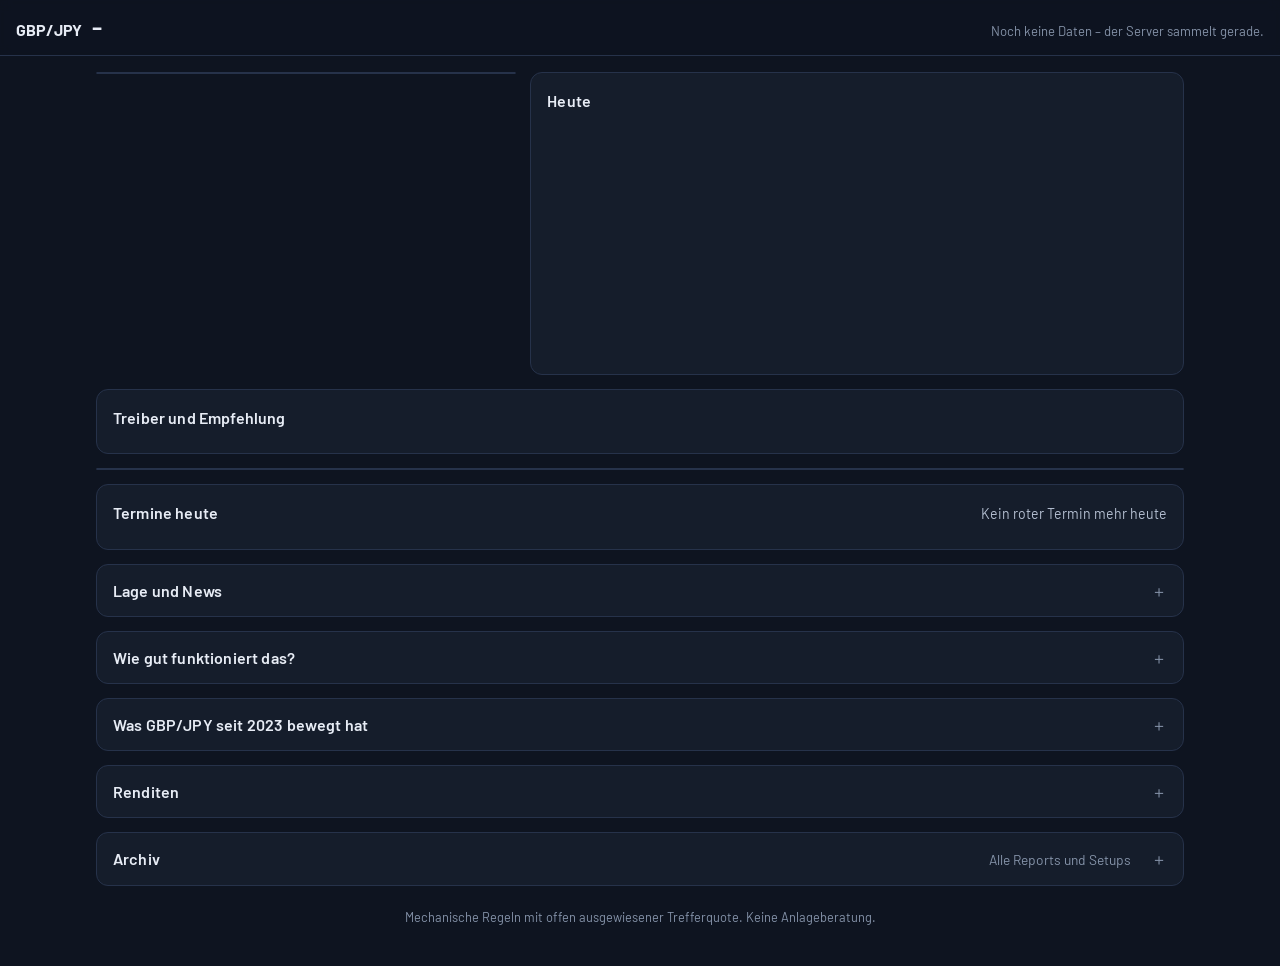
==== commit 730fa92e: "Top-10-Treiber mit Score, Empfehlung und Trefferquote Auswertung GBP/JPY 2023–2026 (945 Handelstage)" ====
--- a/web/index.html
+++ b/web/index.html
@@ -32,6 +32,14 @@
     </section>
   </div>
 
+  <section class="karte treiber" aria-labelledby="h-treiber">
+    <div class="zeile-kopf"><h2 id="h-treiber">Treiber und Empfehlung</h2><span class="countdown" id="tr-stand"></span></div>
+    <div class="tr-grid">
+      <div class="tr-ampel" id="tr-ampel" aria-live="polite"></div>
+      <div class="tr-liste" id="tr-liste"></div>
+    </div>
+  </section>
+
   <section class="blick" id="blick" aria-label="Tag auf einen Blick"></section>
 
   <section class="karte">
@@ -55,11 +63,16 @@
     <div class="inhalt" id="bilanz"></div>
   </details>
 
+  <details class="mehr" id="d-studie">
+    <summary><h2>Was GBP/JPY seit 2023 bewegt hat</h2><span class="sumhint" id="sum-studie"></span></summary>
+    <div class="inhalt" id="studie"></div>
+  </details>
+
   <details class="mehr">
     <summary><h2>Renditen</h2><span class="sumhint" id="sum-renditen"></span></summary>
     <div class="inhalt">
       <div class="tabbox"><table id="renditen"></table></div>
-      <h3>Zinsabstand Gilt 10y minus JGB 10y</h3>
+      <h3>Zinsabstand Gilt 10y minus JGB 10y (2 Jahre: siehe Treiber)</h3>
       <div id="spread" class="chart klein"></div>
     </div>
   </details>
--- a/web/style.css
+++ b/web/style.css
@@ -80,6 +80,82 @@
 .tip { position: fixed; z-index: 20; pointer-events: none; background: #233049; border: 1px solid var(--linie); border-radius: 6px; padding: 5px 8px;
   font-family: var(--zahl); font-size: 0.85rem; white-space: nowrap; font-variant-numeric: tabular-nums; }
 
+/* Treiber und Empfehlung */
+.tr-grid { display: grid; grid-template-columns: minmax(0, 0.85fr) minmax(0, 1.5fr); gap: 22px; align-items: start; }
+@media (max-width: 860px) { .tr-grid { grid-template-columns: minmax(0, 1fr); gap: 14px; } }
+.tr-titel { font-family: var(--zahl); font-size: 2rem; font-weight: 700; line-height: 1.1; letter-spacing: 0.01em; }
+@media (max-width: 520px) { .tr-titel { font-size: 1.7rem; } }
+.tr-titel.long { color: var(--ziel); } .tr-titel.short { color: var(--stop); } .tr-titel.neutral { color: var(--text-2); } .tr-titel.warn { color: var(--entry); }
+.tr-score { font-size: 0.86rem; color: var(--text-2); margin: 4px 0 10px; }
+.tr-score b { font-size: 1.15rem; color: var(--text); font-weight: 600; }
+.tr-score span { color: var(--leise); }
+.tr-skala { position: relative; display: grid; grid-template-columns: 35fr 7.5fr 15fr 7.5fr 35fr; height: 10px; }
+.tr-skala .z { display: block; height: 100%; }
+.tr-skala .s2 { background: rgba(229, 72, 77, 0.55); border-radius: 5px 0 0 5px; }
+.tr-skala .s1 { background: rgba(229, 72, 77, 0.22); }
+.tr-skala .n { background: var(--flaeche-2); }
+.tr-skala .l1 { background: rgba(47, 191, 113, 0.22); }
+.tr-skala .l2 { background: rgba(47, 191, 113, 0.55); border-radius: 0 5px 5px 0; }
+.tr-skala i { position: absolute; top: -4px; width: 4px; height: 18px; margin-left: -2px; background: var(--text); border-radius: 2px; box-shadow: 0 0 0 2px var(--flaeche); }
+.tr-skala-l { display: flex; justify-content: space-between; font-family: var(--zahl); font-size: 0.72rem; color: var(--leise); margin-top: 5px; }
+.tr-text { margin: 12px 0 8px; }
+.tr-risiko { display: inline-block; font-size: 0.85rem; font-weight: 600; padding: 3px 10px; border-radius: 999px; background: var(--flaeche-2); color: var(--text-2); }
+.tr-risiko.warn { color: var(--entry); }
+.tr-hinweise { margin: 10px 0 0; padding-left: 18px; color: var(--text-2); font-size: 0.88rem; }
+.tr-hinweise li { margin-bottom: 3px; }
+.tr-plan { margin: 10px 0 0; font-size: 0.88rem; color: var(--text-2); max-width: 60ch; }
+.tr-plan b { color: var(--text); font-family: var(--zahl); font-weight: 600; font-variant-numeric: tabular-nums; }
+.tr-morgen { margin-top: 10px; font-size: 0.82rem; color: var(--leise); }
+.tr-liste { display: flex; flex-direction: column; min-width: 0; }
+.tr-zeile { border-top: 1px solid var(--raster); }
+.tr-zeile:first-child { border-top: 0; }
+.tr-zeile.leise .tr-name, .tr-zeile.leise .tr-wert { color: var(--leise); }
+.tr-kopf { all: unset; box-sizing: border-box; width: 100%; display: grid; grid-template-columns: 18px minmax(0, 1fr) auto 76px; gap: 10px; align-items: center; padding: 9px 2px; cursor: pointer; }
+.tr-kopf:focus-visible { outline: 2px solid var(--entry); outline-offset: 2px; border-radius: 4px; }
+.tr-kopf:hover .tr-name { color: #fff; }
+.tr-pfeil { font-size: 0.85rem; text-align: center; }
+.tr-pfeil.auf { color: var(--ziel); } .tr-pfeil.ab { color: var(--stop); } .tr-pfeil.flach, .tr-pfeil.fehlt { color: var(--leise); }
+.tr-name { font-weight: 600; font-size: 0.93rem; min-width: 0; }
+.tr-name small { display: block; font-weight: 400; color: var(--text-2); font-size: 0.8rem; white-space: nowrap; overflow: hidden; text-overflow: ellipsis; }
+.tr-zeile.offen .tr-name small { white-space: normal; }
+.tr-wert { text-align: right; font-weight: 600; white-space: nowrap; font-variant-numeric: tabular-nums; }
+.tr-wert small { display: block; font-weight: 400; color: var(--leise); font-size: 0.76rem; }
+.tr-balken { position: relative; height: 8px; background: var(--flaeche-2); border-radius: 4px; }
+.tr-balken::after { content: ""; position: absolute; left: 50%; top: -3px; bottom: -3px; width: 1px; background: var(--leise); }
+.tr-balken i { position: absolute; top: 0; bottom: 0; border-radius: 4px; }
+.tr-balken i.pos { background: var(--ziel); } .tr-balken i.neg { background: var(--stop); }
+.tr-mehr { padding: 0 2px 12px 28px; font-size: 0.86rem; color: var(--text-2); }
+.tr-mehr p { margin: 0 0 6px; max-width: 75ch; }
+.tr-meta { display: flex; flex-wrap: wrap; gap: 4px 12px; color: var(--leise); font-size: 0.78rem; }
+.tr-warn { margin: 8px 0 0; padding-left: 16px; }
+.tr-warn span { color: var(--leise); font-size: 0.78rem; }
+@media (max-width: 520px) {
+  .tr-kopf { grid-template-columns: 16px minmax(0, 1fr) minmax(0, 40%); row-gap: 6px; align-items: start; }
+  .tr-pfeil { padding-top: 2px; }
+  .tr-name { font-size: 0.9rem; }
+  .tr-name small { white-space: normal; }
+  .tr-wert { white-space: normal; overflow-wrap: anywhere; }
+  .tr-balken { grid-column: 2 / 4; }
+  .tr-mehr { padding-left: 26px; }
+}
+.fak { margin-left: 8px; font-family: var(--zahl); font-size: 0.75rem; font-weight: 600; padding: 1px 6px; border-radius: 4px; background: var(--flaeche-2); color: var(--text-2); white-space: nowrap; }
+.fak.hoch { color: var(--entry); }
+td.stark { color: var(--entry); font-weight: 600; }
+
+/* Studie */
+.st-balken { display: flex; flex-direction: column; gap: 7px; }
+.st-balken div { display: grid; grid-template-columns: minmax(0, 260px) minmax(0, 1fr) 28px; gap: 10px; align-items: center; font-size: 0.86rem; color: var(--text-2); }
+.st-balken i { display: block; height: 10px; border-radius: 3px; background: var(--kurs); }
+.st-balken b { font-family: var(--zahl); text-align: right; color: var(--text); }
+@media (max-width: 520px) {
+  .st-balken div { grid-template-columns: minmax(0, 1fr) 28px; row-gap: 4px; }
+  .st-balken i { grid-column: 1 / 3; grid-row: 2; }
+}
+.st-befunde { display: grid; grid-template-columns: repeat(2, minmax(0, 1fr)); gap: 10px; }
+@media (max-width: 620px) { .st-befunde { grid-template-columns: minmax(0, 1fr); } }
+.st-befunde div { background: var(--flaeche-2); border-radius: 8px; padding: 10px 12px; }
+.st-befunde p { margin: 4px 0 0; font-size: 0.86rem; color: var(--text-2); }
+
 /* Tag auf einen Blick */
 .blick { display: grid; grid-template-columns: repeat(4, minmax(0, 1fr)); gap: 1px; background: var(--linie); border: 1px solid var(--linie); border-radius: 12px; overflow: hidden; }
 @media (max-width: 860px) { .blick { grid-template-columns: repeat(2, minmax(0, 1fr)); } }
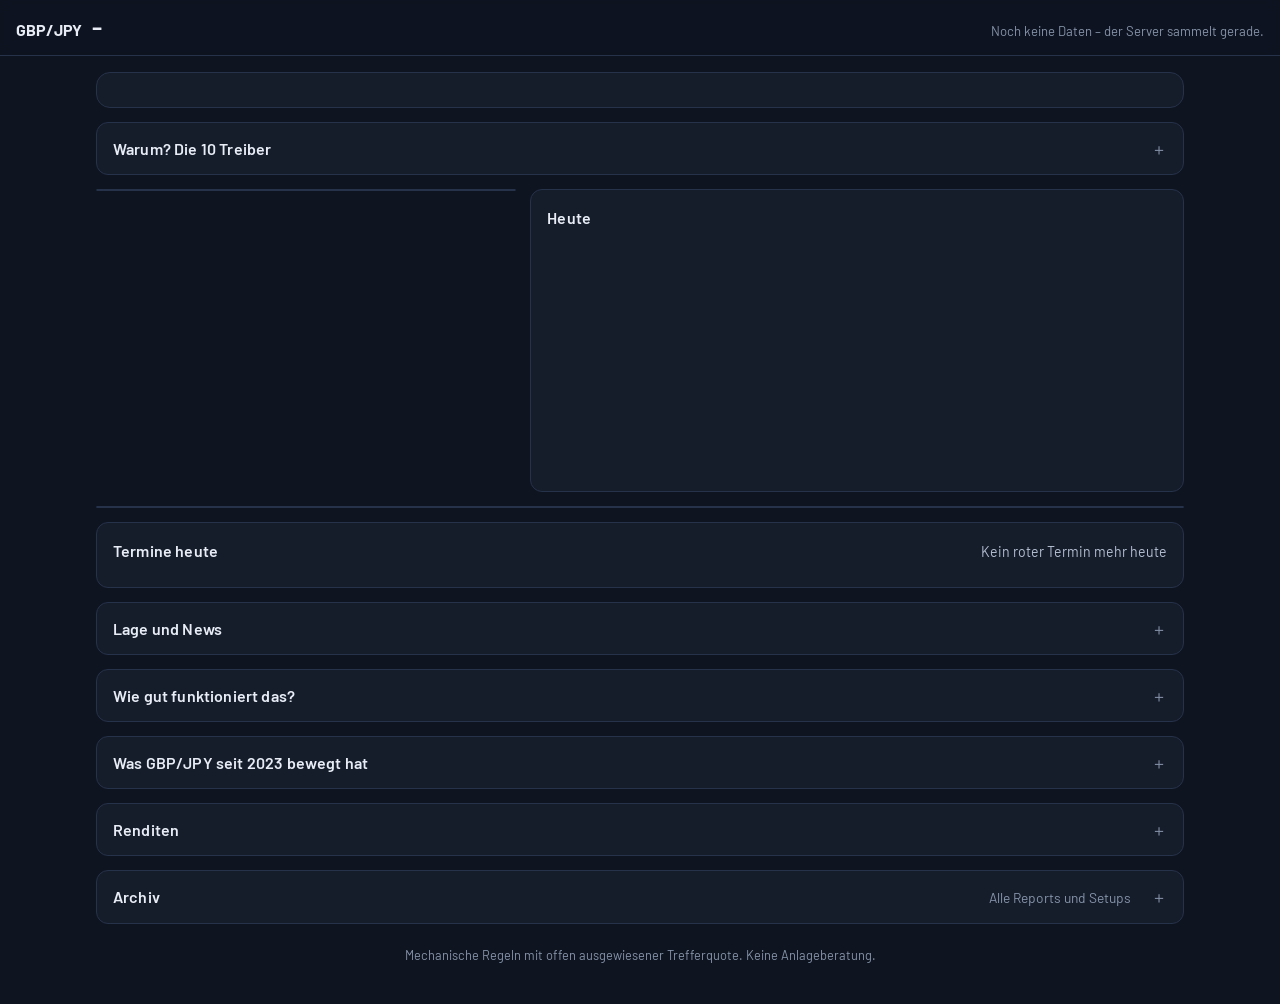
==== commit 77e46249: "Dashboard: Richtung auf einen Blick (Bullish/Bearish-Band), ruhigeres Layout - großes farbiges Band " ====
--- a/web/index.html
+++ b/web/index.html
@@ -19,11 +19,21 @@
     <span class="paar">GBP/JPY</span>
     <span class="preis" id="k-preis">–</span>
     <span class="chg" id="k-chg"></span>
+    <span class="k-urteil" id="k-urteil"></span>
   </div>
   <div class="stand" id="stand">lädt …</div>
 </header>
 
 <main>
+  <section class="urteil" id="urteil" aria-live="polite" aria-label="Richtung heute"></section>
+  <details class="mehr" id="d-treiber">
+    <summary><h2>Warum? Die 10 Treiber</h2><span class="sumhint" id="tr-stand"></span></summary>
+    <div class="inhalt">
+      <p class="tr-plan" id="tr-plan"></p>
+      <div class="tr-liste" id="tr-liste"></div>
+    </div>
+  </details>
+
   <div class="oben">
     <section class="ticket" id="ticket" aria-live="polite"></section>
     <section class="karte chartkarte">
@@ -32,13 +42,6 @@
     </section>
   </div>
 
-  <section class="karte treiber" aria-labelledby="h-treiber">
-    <div class="zeile-kopf"><h2 id="h-treiber">Treiber und Empfehlung</h2><span class="countdown" id="tr-stand"></span></div>
-    <div class="tr-grid">
-      <div class="tr-ampel" id="tr-ampel" aria-live="polite"></div>
-      <div class="tr-liste" id="tr-liste"></div>
-    </div>
-  </section>
 
   <section class="blick" id="blick" aria-label="Tag auf einen Blick"></section>
 
--- a/web/style.css
+++ b/web/style.css
@@ -80,32 +80,39 @@
 .tip { position: fixed; z-index: 20; pointer-events: none; background: #233049; border: 1px solid var(--linie); border-radius: 6px; padding: 5px 8px;
   font-family: var(--zahl); font-size: 0.85rem; white-space: nowrap; font-variant-numeric: tabular-nums; }
 
-/* Treiber und Empfehlung */
-.tr-grid { display: grid; grid-template-columns: minmax(0, 0.85fr) minmax(0, 1.5fr); gap: 22px; align-items: start; }
-@media (max-width: 860px) { .tr-grid { grid-template-columns: minmax(0, 1fr); gap: 14px; } }
-.tr-titel { font-family: var(--zahl); font-size: 2rem; font-weight: 700; line-height: 1.1; letter-spacing: 0.01em; }
-@media (max-width: 520px) { .tr-titel { font-size: 1.7rem; } }
-.tr-titel.long { color: var(--ziel); } .tr-titel.short { color: var(--stop); } .tr-titel.neutral { color: var(--text-2); } .tr-titel.warn { color: var(--entry); }
-.tr-score { font-size: 0.86rem; color: var(--text-2); margin: 4px 0 10px; }
-.tr-score b { font-size: 1.15rem; color: var(--text); font-weight: 600; }
-.tr-score span { color: var(--leise); }
-.tr-skala { position: relative; display: grid; grid-template-columns: 35fr 7.5fr 15fr 7.5fr 35fr; height: 10px; }
-.tr-skala .z { display: block; height: 100%; }
-.tr-skala .s2 { background: rgba(229, 72, 77, 0.55); border-radius: 5px 0 0 5px; }
-.tr-skala .s1 { background: rgba(229, 72, 77, 0.22); }
-.tr-skala .n { background: var(--flaeche-2); }
-.tr-skala .l1 { background: rgba(47, 191, 113, 0.22); }
-.tr-skala .l2 { background: rgba(47, 191, 113, 0.55); border-radius: 0 5px 5px 0; }
-.tr-skala i { position: absolute; top: -4px; width: 4px; height: 18px; margin-left: -2px; background: var(--text); border-radius: 2px; box-shadow: 0 0 0 2px var(--flaeche); }
-.tr-skala-l { display: flex; justify-content: space-between; font-family: var(--zahl); font-size: 0.72rem; color: var(--leise); margin-top: 5px; }
-.tr-text { margin: 12px 0 8px; }
-.tr-risiko { display: inline-block; font-size: 0.85rem; font-weight: 600; padding: 3px 10px; border-radius: 999px; background: var(--flaeche-2); color: var(--text-2); }
-.tr-risiko.warn { color: var(--entry); }
-.tr-hinweise { margin: 10px 0 0; padding-left: 18px; color: var(--text-2); font-size: 0.88rem; }
-.tr-hinweise li { margin-bottom: 3px; }
-.tr-plan { margin: 10px 0 0; font-size: 0.88rem; color: var(--text-2); max-width: 60ch; }
+/* Urteil: die Richtung auf einen Blick */
+:root { --bull: #45d98a; --bear: #ff6f74; --bull-flaeche: rgba(47, 191, 113, 0.13); --bear-flaeche: rgba(229, 72, 77, 0.14); }
+.urteil { border-radius: 14px; padding: 18px 20px 16px; border: 1px solid var(--linie); background: var(--flaeche); }
+.urteil.bull { background: var(--bull-flaeche); border-color: rgba(47, 191, 113, 0.45); }
+.urteil.bear { background: var(--bear-flaeche); border-color: rgba(229, 72, 77, 0.5); }
+.urteil.warnung { box-shadow: inset 4px 0 0 var(--entry); }
+.u-oben { display: flex; justify-content: space-between; align-items: flex-end; gap: 12px; flex-wrap: wrap; }
+.u-wort { font-family: var(--zahl); font-weight: 700; font-size: clamp(3rem, 11vw, 5.4rem); line-height: 0.95; letter-spacing: -0.01em; color: var(--text-2); display: flex; align-items: baseline; gap: 12px; }
+.urteil.bull .u-wort { color: var(--bull); } .urteil.bear .u-wort { color: var(--bear); }
+.u-pfeil { font-size: 0.55em; }
+.u-stufe { font-family: var(--schrift); font-size: 1rem; font-weight: 600; color: var(--text-2); letter-spacing: 0; }
+.u-score { text-align: right; display: flex; flex-direction: column; }
+.u-score .num { font-size: 2rem; font-weight: 600; color: var(--text); line-height: 1; }
+.u-score span:last-child { font-size: 0.78rem; color: var(--leise); margin-top: 4px; }
+.u-text { margin: 12px 0 14px; font-size: 1.05rem; max-width: 62ch; }
+.u-risiko { display: inline-block; margin-left: 6px; font-size: 0.82rem; font-weight: 600; color: var(--text-2); }
+.u-warn { margin: 12px 0 14px; padding: 8px 12px; border-radius: 8px; background: rgba(242, 184, 75, 0.12); color: var(--entry); font-weight: 600; max-width: 70ch; }
+.u-zug { display: flex; height: 10px; border-radius: 5px; overflow: hidden; background: var(--flaeche-2); gap: 2px; }
+.u-zug .ab { background: var(--stop); } .u-zug .auf { background: var(--ziel); }
+.u-zug-l { display: flex; justify-content: space-between; gap: 10px; font-size: 0.82rem; color: var(--text-2); margin-top: 6px; }
+.u-zug-l span:last-child { text-align: right; }
+.u-chips { display: flex; flex-wrap: wrap; gap: 8px; margin-top: 14px; }
+.chip-s { display: inline-flex; align-items: center; gap: 6px; padding: 4px 11px; border-radius: 999px; font-size: 0.86rem; font-weight: 600; background: rgba(14, 20, 32, 0.55); color: var(--text-2); }
+.chip-s b { font-size: 0.75rem; }
+.chip-s.bull b { color: var(--bull); } .chip-s.bear b { color: var(--bear); }
+.chip-s.zeit { color: var(--entry); font-weight: 500; }
+.k-urteil { font-family: var(--zahl); font-weight: 700; font-size: 0.95rem; padding: 2px 10px; border-radius: 999px; }
+.k-urteil.bull { color: var(--bull); background: var(--bull-flaeche); } .k-urteil.bear { color: var(--bear); background: var(--bear-flaeche); }
+.k-urteil.neutral { color: var(--text-2); background: var(--flaeche-2); }
+.k-urteil:empty { display: none; }
+.tr-plan { margin: 0 0 12px; font-size: 0.9rem; color: var(--text-2); max-width: 70ch; }
 .tr-plan b { color: var(--text); font-family: var(--zahl); font-weight: 600; font-variant-numeric: tabular-nums; }
-.tr-morgen { margin-top: 10px; font-size: 0.82rem; color: var(--leise); }
+.tr-plan:empty { display: none; }
 .tr-liste { display: flex; flex-direction: column; min-width: 0; }
 .tr-zeile { border-top: 1px solid var(--raster); }
 .tr-zeile:first-child { border-top: 0; }
@@ -157,8 +164,8 @@
 .st-befunde p { margin: 4px 0 0; font-size: 0.86rem; color: var(--text-2); }
 
 /* Tag auf einen Blick */
-.blick { display: grid; grid-template-columns: repeat(4, minmax(0, 1fr)); gap: 1px; background: var(--linie); border: 1px solid var(--linie); border-radius: 12px; overflow: hidden; }
-@media (max-width: 860px) { .blick { grid-template-columns: repeat(2, minmax(0, 1fr)); } }
+.blick { display: grid; grid-template-columns: repeat(3, minmax(0, 1fr)); gap: 1px; background: var(--linie); border: 1px solid var(--linie); border-radius: 12px; overflow: hidden; }
+@media (max-width: 620px) { .blick { grid-template-columns: minmax(0, 1fr); } .blick > div { display: flex; justify-content: space-between; align-items: baseline; gap: 10px; } .blick .h { display: none; } }
 .blick > div { background: var(--flaeche); padding: 12px 14px; min-width: 0; }
 .blick .l { font-size: 0.8rem; color: var(--leise); }
 .blick .w { font-family: var(--zahl); font-size: 1.15rem; font-weight: 600; font-variant-numeric: tabular-nums; margin-top: 2px; }
@@ -225,3 +232,14 @@
 .archiv pre { white-space: pre-wrap; font-family: var(--schrift); font-size: 0.86rem; color: var(--text-2); background: var(--flaeche-2); padding: 10px 12px; border-radius: 8px; margin: 8px 0 0; }
 .fuss { color: var(--leise); font-size: 0.8rem; text-align: center; margin: 8px 0 24px; }
 @media (prefers-reduced-motion: reduce) { * { transition: none !important; } }
+@media (max-width: 520px) {
+  .kurs { gap: 8px; flex-wrap: nowrap; white-space: nowrap; }
+  .preis { font-size: 1.3rem; }
+  .k-urteil { font-size: 0.85rem; padding: 2px 8px; }
+  .urteil { padding: 16px 16px 14px; }
+  .u-oben { align-items: baseline; }
+  .u-score { text-align: left; flex-direction: row; align-items: baseline; gap: 8px; width: 100%; }
+  .u-score .num { font-size: 1.5rem; }
+  .u-score span:last-child { margin-top: 0; }
+  .u-text { font-size: 1rem; }
+}
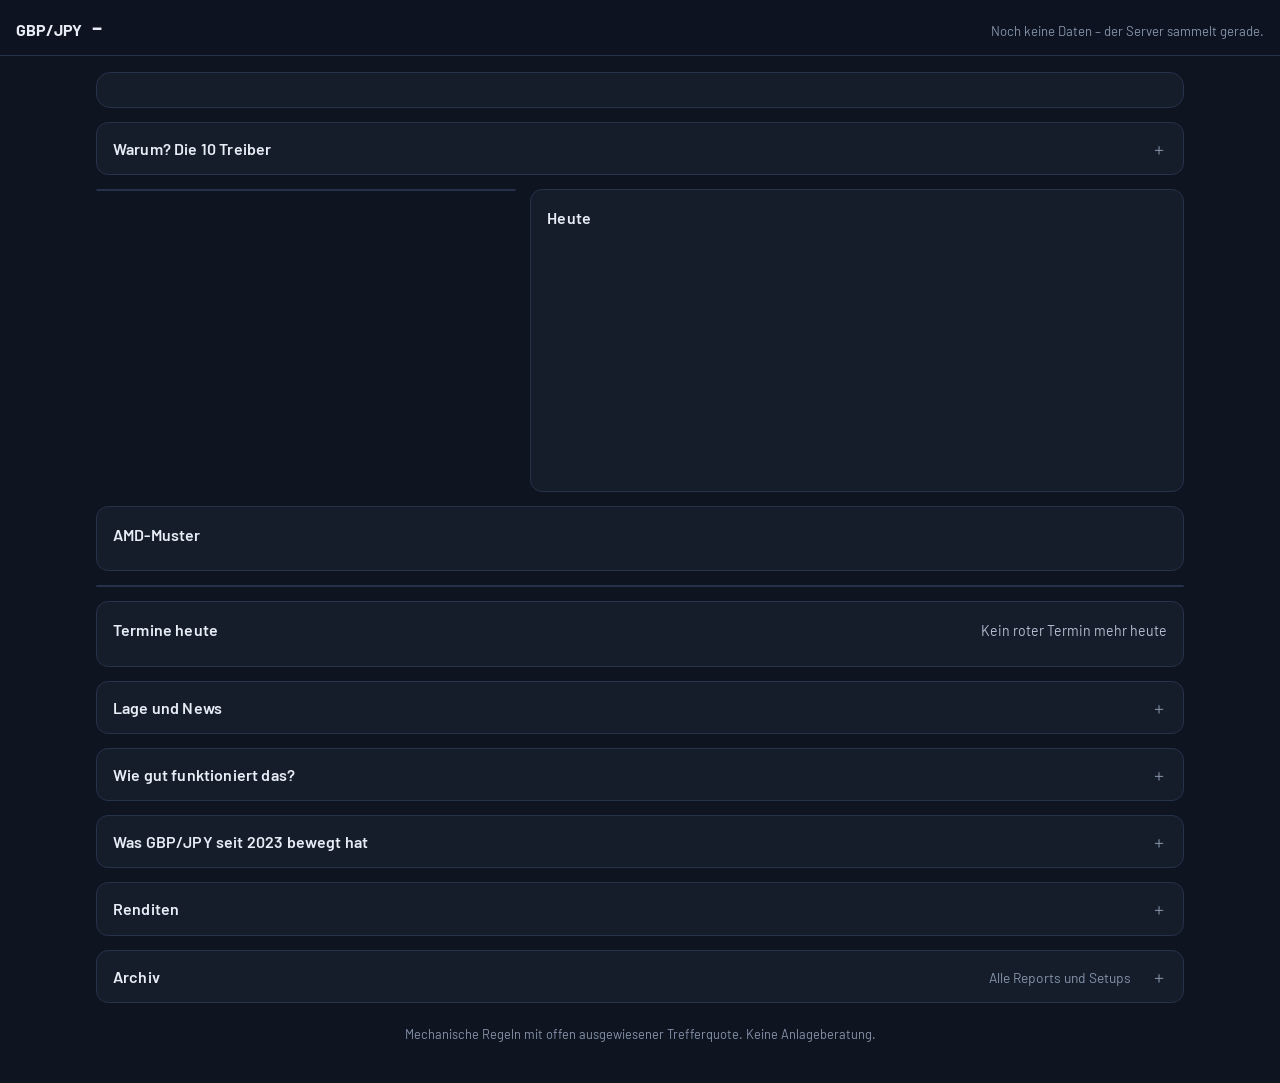
==== commit 8bfd6a57: "AMD-Muster (Akkumulation – Manipulation – Distribution) live erkennen - strategien.amd_erkennen: ruh" ====
--- a/web/index.html
+++ b/web/index.html
@@ -42,6 +42,11 @@
     </section>
   </div>
 
+
+  <section class="karte amd" aria-labelledby="h-amd">
+    <div class="zeile-kopf"><h2 id="h-amd">AMD-Muster</h2><span class="countdown" id="amd-bilanz"></span></div>
+    <div id="amd"></div>
+  </section>
 
   <section class="blick" id="blick" aria-label="Tag auf einen Blick"></section>
 
--- a/web/style.css
+++ b/web/style.css
@@ -13,6 +13,7 @@
   --ziel: #2fbf71;
   --stop: #e5484d;
   --kurs: #7fb2ff;
+  --amd: #b48cff;
   --band: rgba(127, 178, 255, 0.10);
   --asien: rgba(242, 184, 75, 0.10);
   --schrift: "Barlow", system-ui, -apple-system, "Segoe UI", sans-serif;
@@ -243,3 +244,20 @@
   .u-score span:last-child { margin-top: 0; }
   .u-text { font-size: 1rem; }
 }
+
+/* AMD-Muster */
+.amd-zeile { padding: 10px 0 12px; border-top: 1px solid var(--raster); }
+.amd-zeile:first-child { border-top: 0; padding-top: 2px; }
+.amd-kopf { display: flex; justify-content: space-between; align-items: center; gap: 10px; flex-wrap: wrap; margin-bottom: 8px; }
+.amd-schritte { list-style: none; margin: 0; padding: 0; display: grid; grid-template-columns: repeat(3, minmax(0, 1fr)); gap: 8px; }
+@media (max-width: 720px) { .amd-schritte { grid-template-columns: minmax(0, 1fr); } }
+.amd-schritte li { border-radius: 8px; padding: 8px 10px; background: var(--flaeche-2); border-left: 3px solid var(--linie); min-width: 0; }
+.amd-schritte .t { display: block; font-weight: 600; font-size: 0.88rem; }
+.amd-schritte .x { display: block; font-size: 0.82rem; color: var(--text-2); font-variant-numeric: tabular-nums; }
+.amd-schritte li.fertig { border-left-color: var(--amd); }
+.amd-schritte li.aktiv { border-left-color: var(--entry); }
+.amd-schritte li.aktiv .t { color: var(--entry); }
+.amd-schritte li.offen { opacity: 0.6; }
+.amd-schritte li.long { border-left-color: var(--ziel); } .amd-schritte li.long .t { color: var(--bull); }
+.amd-schritte li.short { border-left-color: var(--stop); } .amd-schritte li.short .t { color: var(--bear); }
+.amd-schritte li.aus { opacity: 0.7; } .amd-schritte li.aus .t { color: var(--text-2); }
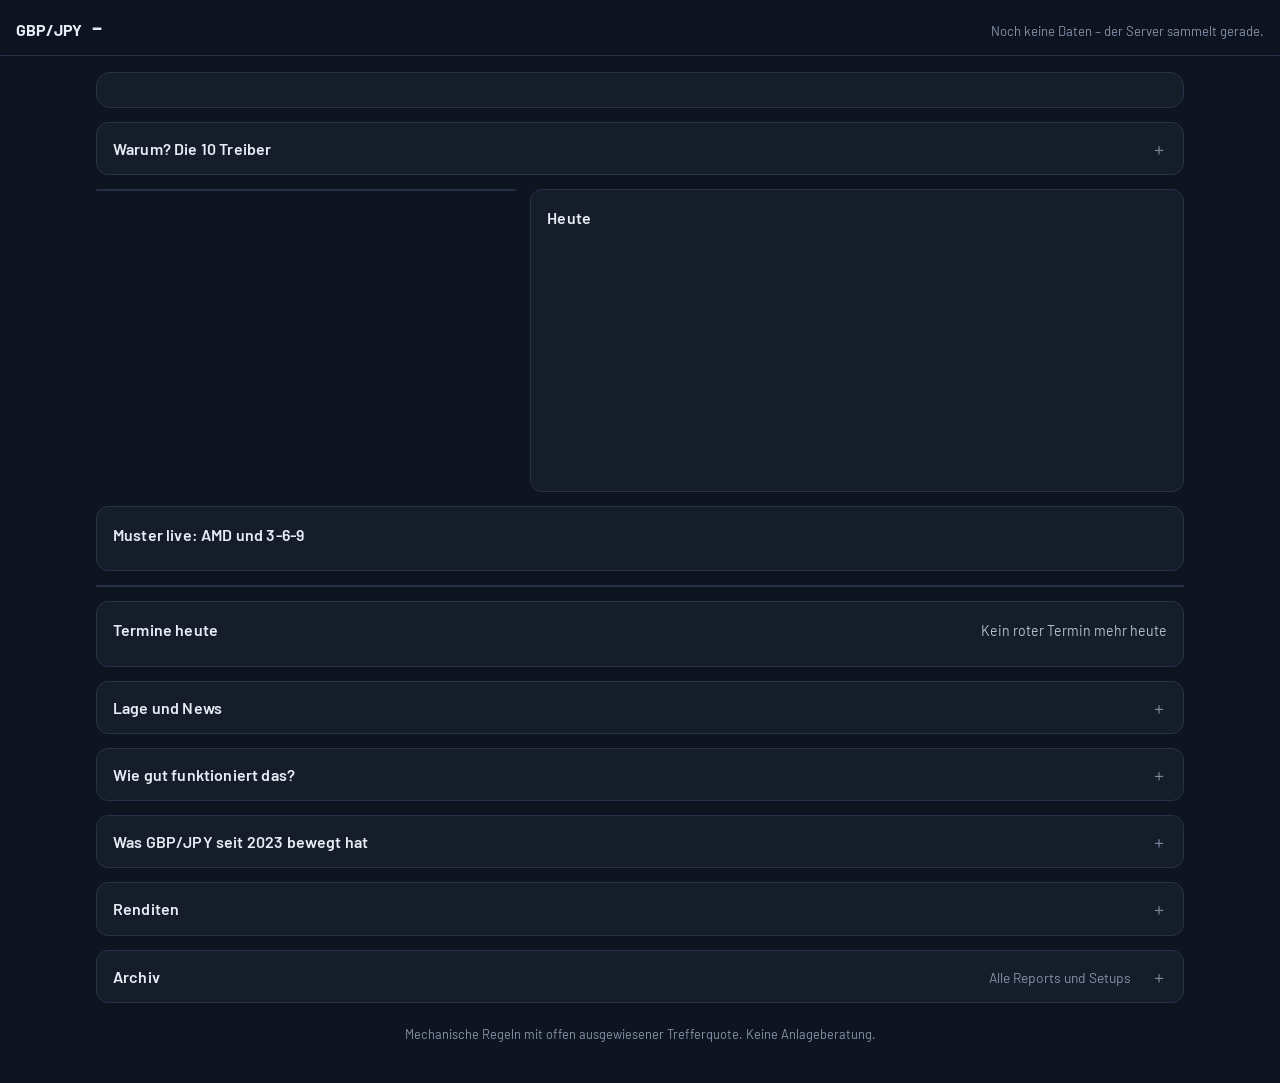
==== commit c7a79078: "3-6-9 Time Map: Backtest (3 Zeitzonen, 2 Einstiege, 2 Ziele) und Live-Erkennung - strategien.z369_er" ====
--- a/web/index.html
+++ b/web/index.html
@@ -44,7 +44,7 @@
 
 
   <section class="karte amd" aria-labelledby="h-amd">
-    <div class="zeile-kopf"><h2 id="h-amd">AMD-Muster</h2><span class="countdown" id="amd-bilanz"></span></div>
+    <div class="zeile-kopf"><h2 id="h-amd">Muster live: AMD und 3-6-9</h2><span class="countdown" id="amd-bilanz"></span></div>
     <div id="amd"></div>
   </section>
 
--- a/web/style.css
+++ b/web/style.css
@@ -261,3 +261,8 @@
 .amd-schritte li.long { border-left-color: var(--ziel); } .amd-schritte li.long .t { color: var(--bull); }
 .amd-schritte li.short { border-left-color: var(--stop); } .amd-schritte li.short .t { color: var(--bear); }
 .amd-schritte li.aus { opacity: 0.7; } .amd-schritte li.aus .t { color: var(--text-2); }
+
+.t-warn { margin: 8px 0; padding: 7px 10px; border-radius: 8px; background: rgba(242, 184, 75, 0.12); color: var(--entry); font-size: 0.86rem; font-weight: 600; }
+.ticket .t-richtung.gedaempft { opacity: 0.45; font-size: 2rem; }
+.amd-bt { font-size: 0.8rem; color: var(--leise); margin: -2px 0 8px; }
+.amd-bt.ok { color: var(--bull); }
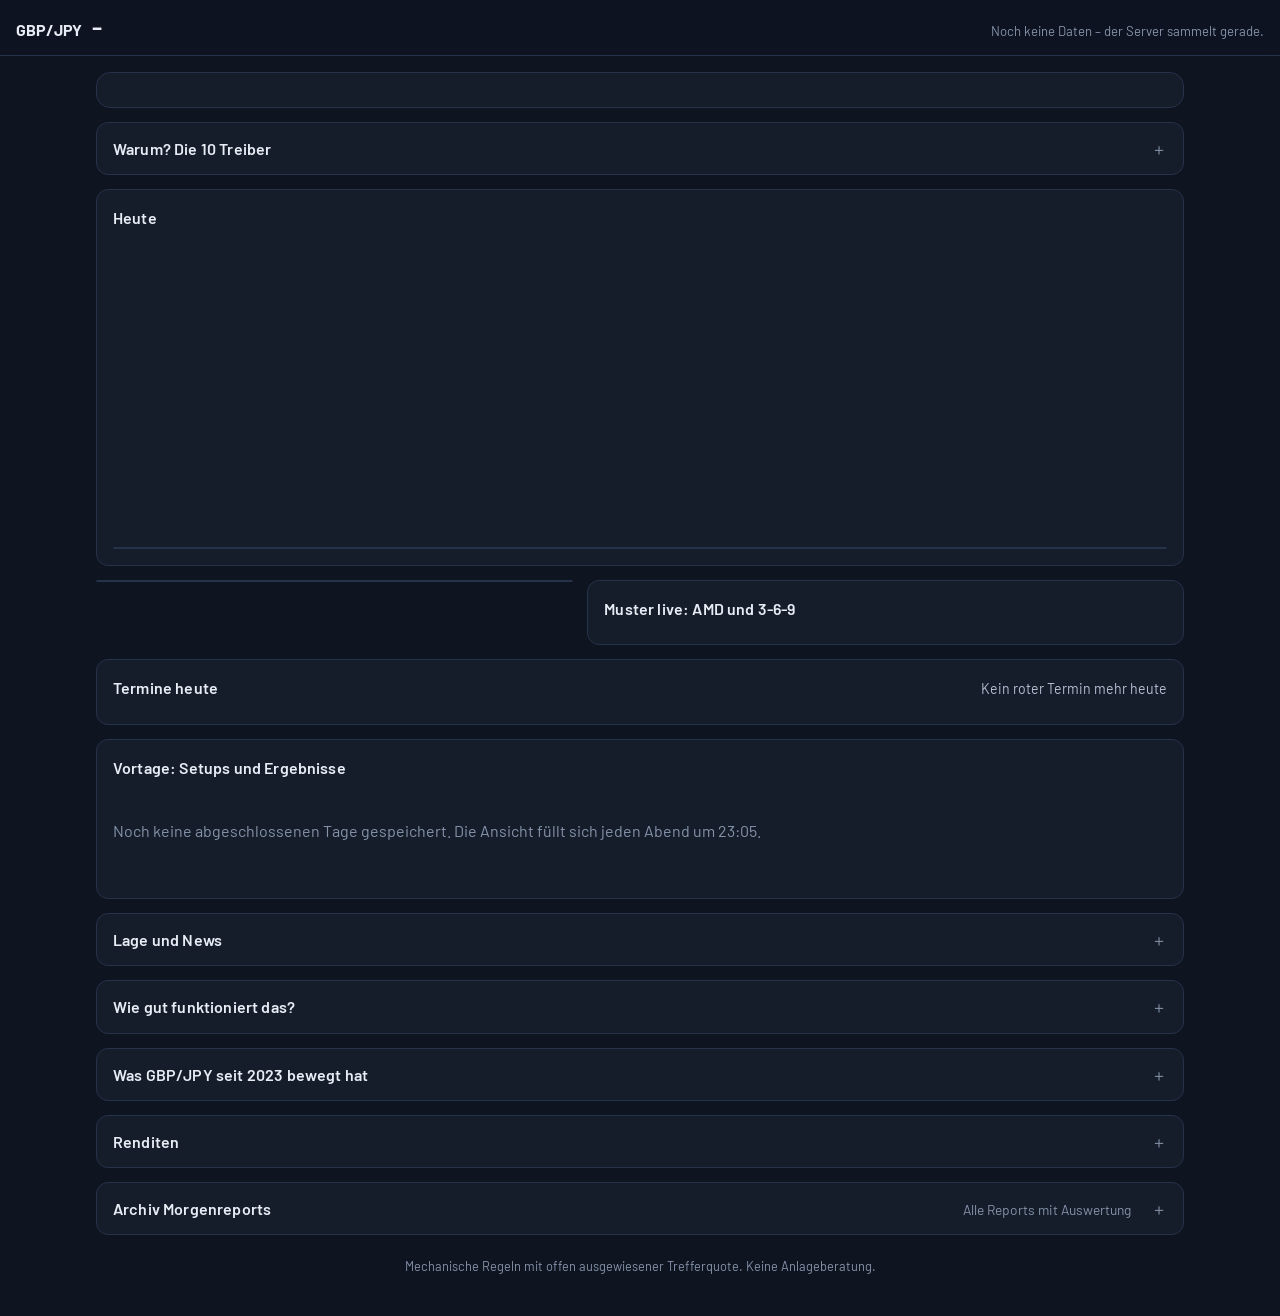
==== commit 2b6bb426: "Dashboard: Kerzen-Chart, Vortage mit Setups und Ergebnissen, aufgeräumte Seite - Neuer Bereich "Vort" ====
--- a/web/index.html
+++ b/web/index.html
@@ -34,25 +34,28 @@
     </div>
   </details>
 
+  <section class="karte chartkarte" aria-labelledby="h-heute">
+    <div class="chartkopf"><h2 id="h-heute">Heute</h2><div class="legende" id="legende"></div></div>
+    <div id="chart" class="chart"></div>
+    <div class="blick" id="blick" aria-label="Tag auf einen Blick"></div>
+  </section>
+
   <div class="oben">
     <section class="ticket" id="ticket" aria-live="polite"></section>
-    <section class="karte chartkarte">
-      <div class="chartkopf"><h2>Heute</h2><div class="legende" id="legende"></div></div>
-      <div id="chart" class="chart"></div>
+    <section class="karte amd" aria-labelledby="h-amd">
+      <div class="zeile-kopf"><h2 id="h-amd">Muster live: AMD und 3-6-9</h2><span class="countdown" id="amd-bilanz"></span></div>
+      <div id="amd"></div>
     </section>
   </div>
-
-
-  <section class="karte amd" aria-labelledby="h-amd">
-    <div class="zeile-kopf"><h2 id="h-amd">Muster live: AMD und 3-6-9</h2><span class="countdown" id="amd-bilanz"></span></div>
-    <div id="amd"></div>
-  </section>
-
-  <section class="blick" id="blick" aria-label="Tag auf einen Blick"></section>
 
   <section class="karte">
     <div class="zeile-kopf"><h2>Termine heute</h2><span class="countdown" id="countdown"></span></div>
     <div id="termine"></div>
+  </section>
+
+  <section class="karte" aria-labelledby="h-vortage">
+    <div class="zeile-kopf"><h2 id="h-vortage">Vortage: Setups und Ergebnisse</h2><span class="countdown" id="vt-stand"></span></div>
+    <div id="vortage"></div>
   </section>
 
   <details class="mehr" id="d-lage">
@@ -86,7 +89,7 @@
   </details>
 
   <details class="mehr" id="d-archiv">
-    <summary><h2>Archiv</h2><span class="sumhint">Alle Reports und Setups</span></summary>
+    <summary><h2>Archiv Morgenreports</h2><span class="sumhint">Alle Reports mit Auswertung</span></summary>
     <div class="inhalt">
       <div class="filter">
         <label>von <input type="date" id="von"></label>
--- a/web/style.css
+++ b/web/style.css
@@ -43,7 +43,7 @@
 .auf { color: var(--ziel); } .ab { color: var(--stop); } .flach { color: var(--text-2); }
 
 main { max-width: 1120px; margin: 0 auto; padding: 16px; display: flex; flex-direction: column; gap: 14px; }
-.oben { display: grid; grid-template-columns: minmax(0, 0.9fr) minmax(0, 1.4fr); gap: 14px; align-items: start; }
+.oben { display: grid; grid-template-columns: minmax(0, 1fr) minmax(0, 1.25fr); gap: 14px; align-items: start; }
 @media (max-width: 860px) { .oben { grid-template-columns: minmax(0, 1fr); } }
 .karte { background: var(--flaeche); border: 1px solid var(--linie); border-radius: 12px; padding: 16px; min-width: 0; }
 
@@ -266,3 +266,52 @@
 .ticket .t-richtung.gedaempft { opacity: 0.45; font-size: 2rem; }
 .amd-bt { font-size: 0.8rem; color: var(--leise); margin: -2px 0 8px; }
 .amd-bt.ok { color: var(--bull); }
+
+/* Kerzen-Chart */
+.chart text.sitzung { font-family: var(--schrift); font-size: 10px; font-weight: 600; fill: var(--text-2); letter-spacing: 0.02em; }
+.chart text.raster { font-size: 10px; fill: #6f7d93; }
+.chart text.beschr { font-family: var(--schrift); font-size: 10.5px; font-weight: 600; fill: var(--text-2); paint-order: stroke; stroke: var(--flaeche); stroke-width: 4px; stroke-linejoin: round; }
+.chart text.schild { font-size: 11px; font-weight: 700; fill: #0e1420; }
+.chart text.kasten-t { font-family: var(--schrift); font-size: 10px; fill: var(--text-2); }
+.chartkarte .blick { margin-top: 12px; }
+.chartkarte .chart { min-height: 300px; }
+
+/* Muster kompakt */
+.amd-zeile summary { list-style: none; cursor: pointer; margin-bottom: 0; }
+.amd-zeile summary::-webkit-details-marker { display: none; }
+.amd-zeile summary b::before { content: "▸"; display: inline-block; width: 1em; color: var(--leise); transition: transform .15s; }
+.amd-zeile[open] summary b::before { transform: rotate(90deg); }
+.amd-zeile[open] summary { margin-bottom: 8px; }
+.amd-zeile { padding: 9px 0; }
+
+/* Vortage */
+.vt-bilanz td:first-child { white-space: normal; }
+.vt-liste-tage { margin-top: 10px; display: flex; flex-direction: column; }
+.vt-tag { border-top: 1px solid var(--raster); }
+.vt-tag > summary { list-style: none; cursor: pointer; display: grid; grid-template-columns: 82px minmax(0, 1fr) auto; gap: 10px; align-items: center; padding: 10px 2px; }
+.vt-tag > summary::-webkit-details-marker { display: none; }
+.vt-tag > summary:hover .vt-datum { color: #fff; }
+.vt-datum { font-weight: 600; font-size: 0.92rem; white-space: nowrap; }
+.vt-datum::before { content: "▸"; display: inline-block; width: 1em; color: var(--leise); transition: transform .15s; }
+.vt-tag[open] .vt-datum::before { transform: rotate(90deg); }
+.vt-chips { display: flex; flex-wrap: wrap; gap: 5px; min-width: 0; }
+.vt-chip { display: inline-flex; align-items: center; gap: 4px; font-size: 0.78rem; font-weight: 600; padding: 2px 8px; border-radius: 999px; background: var(--flaeche-2); color: var(--text-2); white-space: nowrap; font-variant-numeric: tabular-nums; }
+.vt-chip.tp { color: var(--bull); background: rgba(47, 191, 113, 0.13); } .vt-chip.sl { color: var(--bear); background: rgba(229, 72, 77, 0.14); }
+.vt-chip.laeuft { color: var(--kurs); } .vt-chip.leise { color: var(--leise); font-weight: 500; }
+.vt-bew { font-weight: 600; font-size: 0.92rem; text-align: right; white-space: nowrap; }
+.vt-inhalt { padding: 2px 0 14px; }
+.vt-chart { min-height: 260px; margin-bottom: 8px; }
+.vt-setups { display: grid; grid-template-columns: repeat(auto-fit, minmax(260px, 1fr)); gap: 8px; }
+.vt-s { background: var(--flaeche-2); border-radius: 8px; padding: 9px 11px; min-width: 0; }
+.vt-s-k { display: flex; justify-content: space-between; align-items: center; gap: 8px; flex-wrap: wrap; font-size: 0.9rem; }
+.vt-s-t { font-size: 0.84rem; color: var(--text-2); margin-top: 3px; }
+.vt-s-t b { font-family: var(--zahl); }
+.vt-report { margin-top: 8px; font-size: 0.86rem; color: var(--text-2); }
+.vt-report summary { cursor: pointer; }
+.vt-report pre { white-space: pre-wrap; font-family: var(--schrift); font-size: 0.84rem; background: var(--flaeche-2); padding: 10px 12px; border-radius: 8px; margin: 8px 0 0; }
+@media (max-width: 520px) {
+  .vt-tag > summary { grid-template-columns: minmax(0, 1fr) auto; row-gap: 6px; }
+  .vt-chips { grid-column: 1 / 3; grid-row: 2; }
+  .vt-bilanz .schmal-weg { display: none; }
+  .vt-bilanz td, .vt-bilanz th { padding: 6px 5px; }
+}
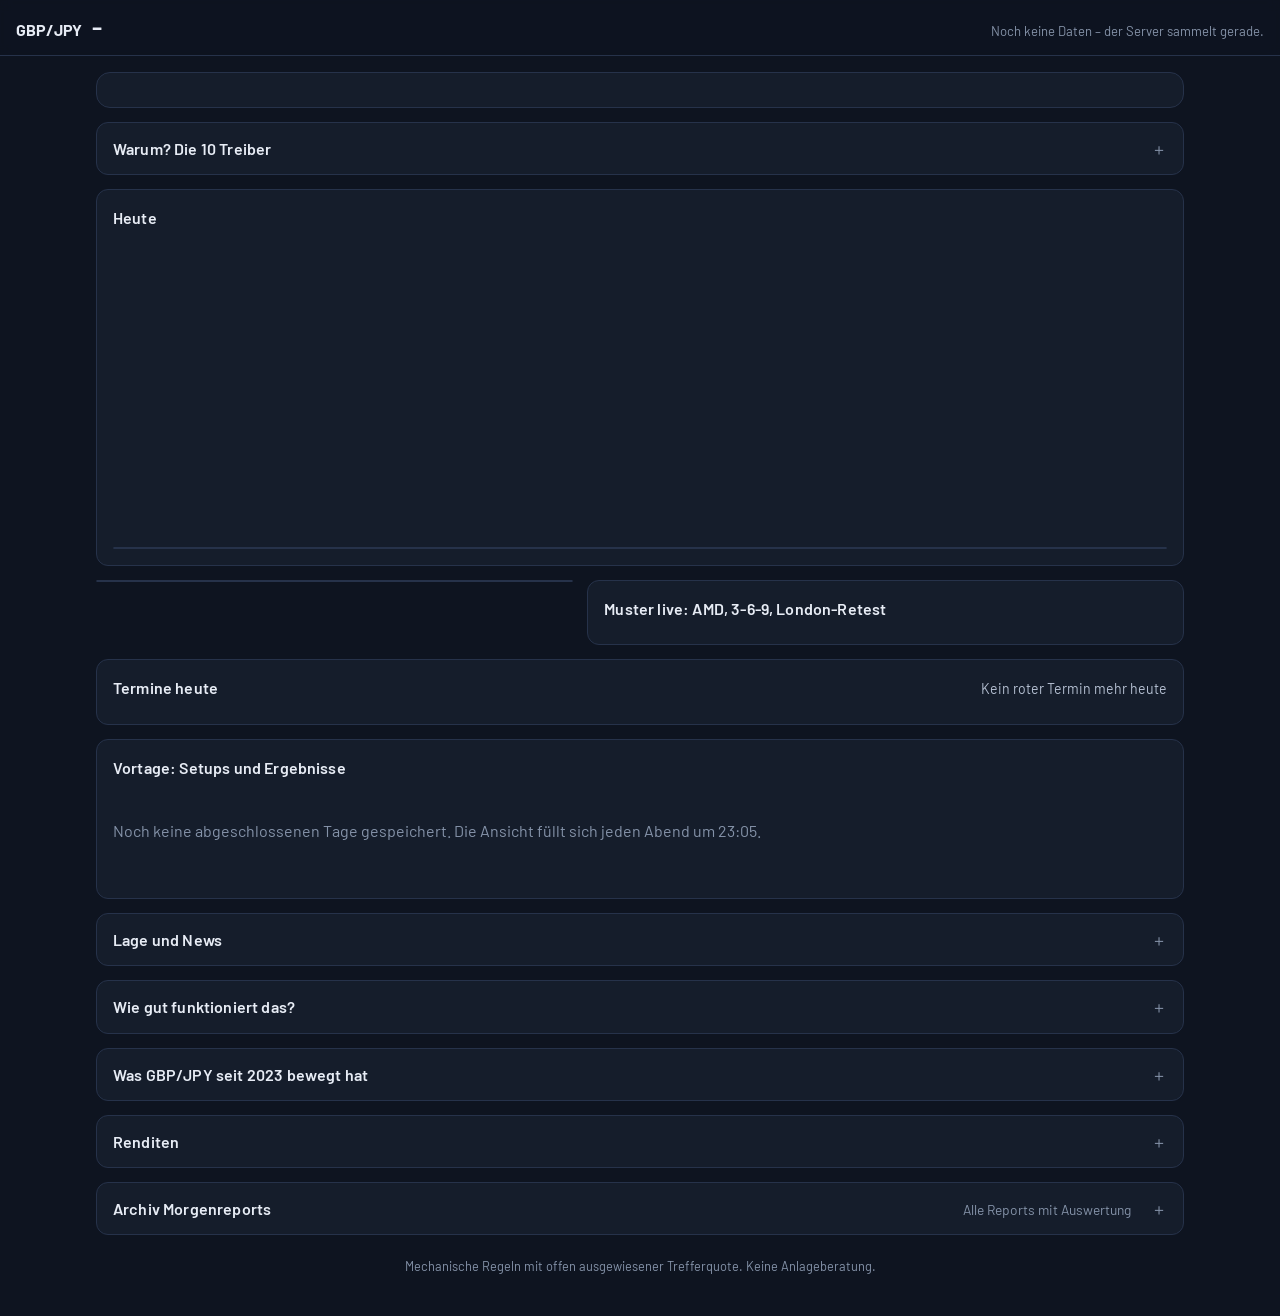
==== commit 9fb8be55: "London-Retest live: Range 30 Min nach London-Open, WhatsApp beim Rücklauf Neues Muster neben AMD und" ====
--- a/web/index.html
+++ b/web/index.html
@@ -43,7 +43,7 @@
   <div class="oben">
     <section class="ticket" id="ticket" aria-live="polite"></section>
     <section class="karte amd" aria-labelledby="h-amd">
-      <div class="zeile-kopf"><h2 id="h-amd">Muster live: AMD und 3-6-9</h2><span class="countdown" id="amd-bilanz"></span></div>
+      <div class="zeile-kopf"><h2 id="h-amd">Muster live: AMD, 3-6-9, London-Retest</h2><span class="countdown" id="amd-bilanz"></span></div>
       <div id="amd"></div>
     </section>
   </div>
